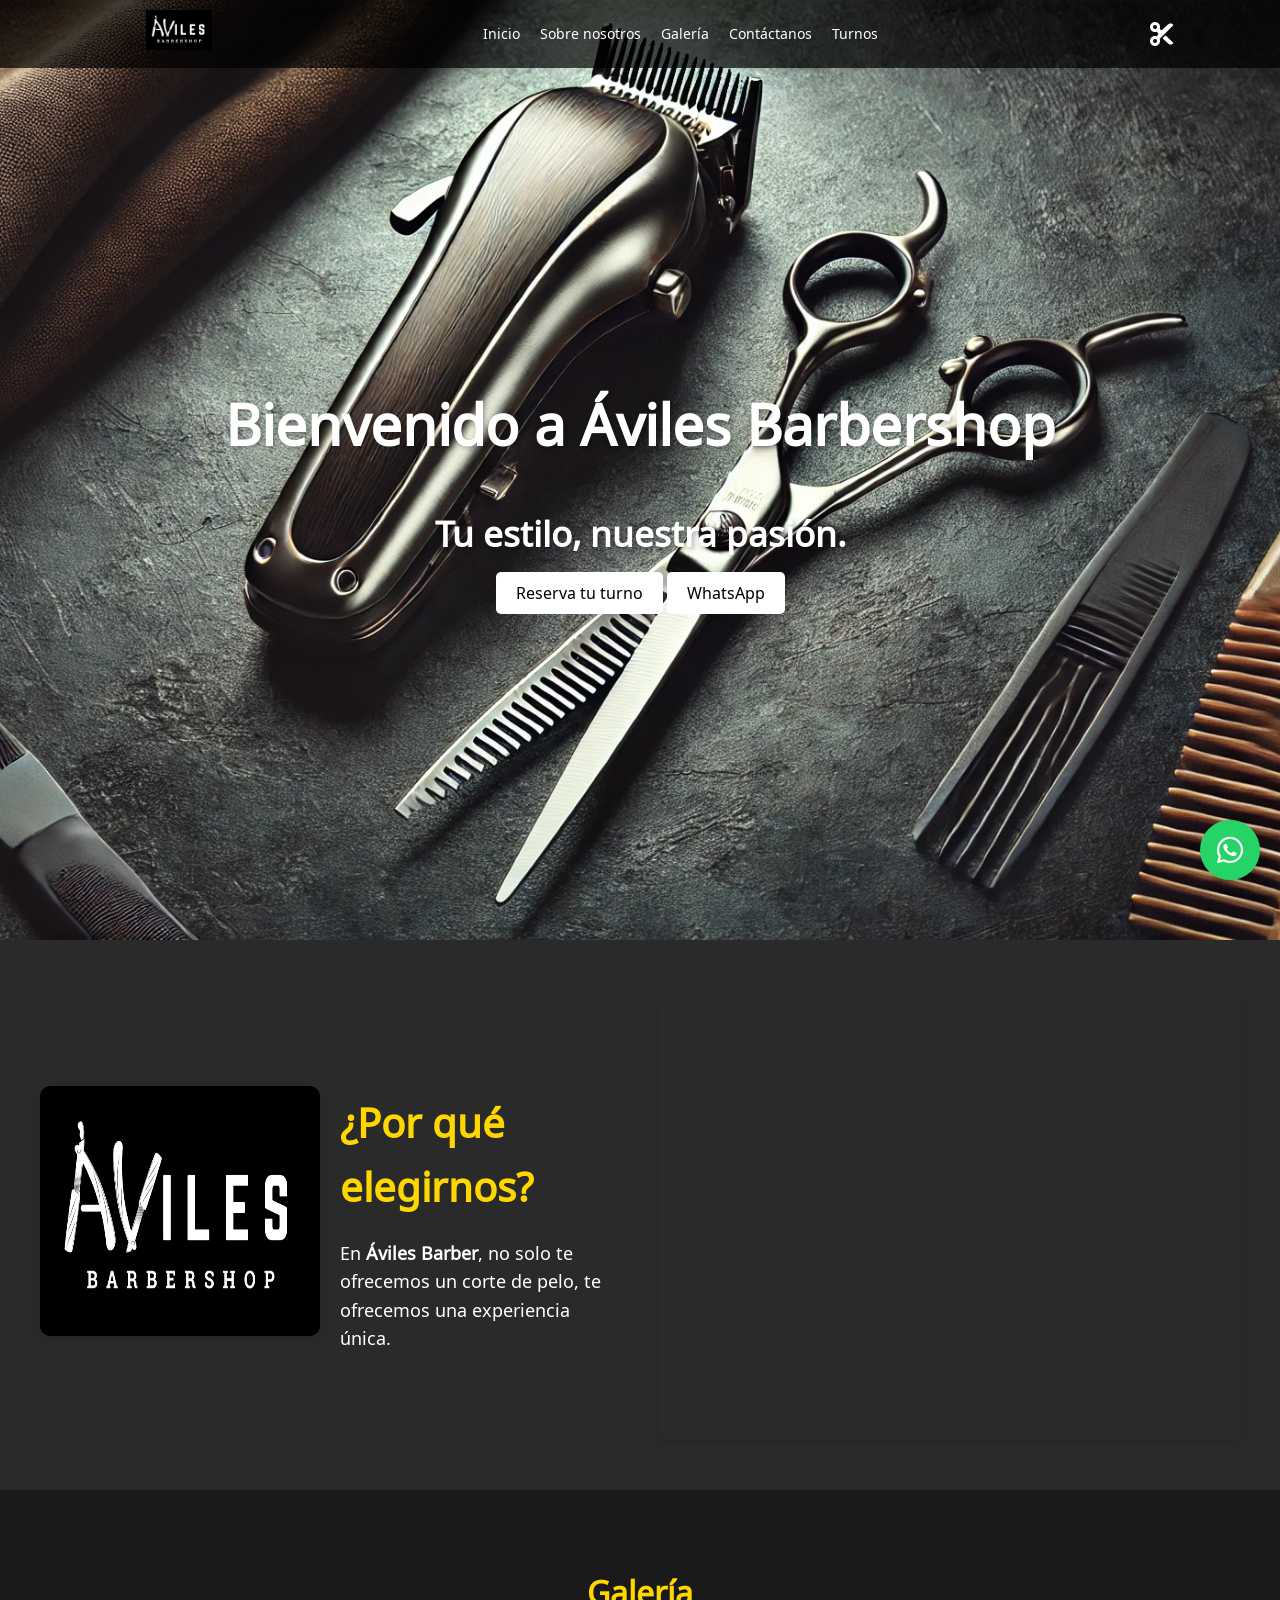
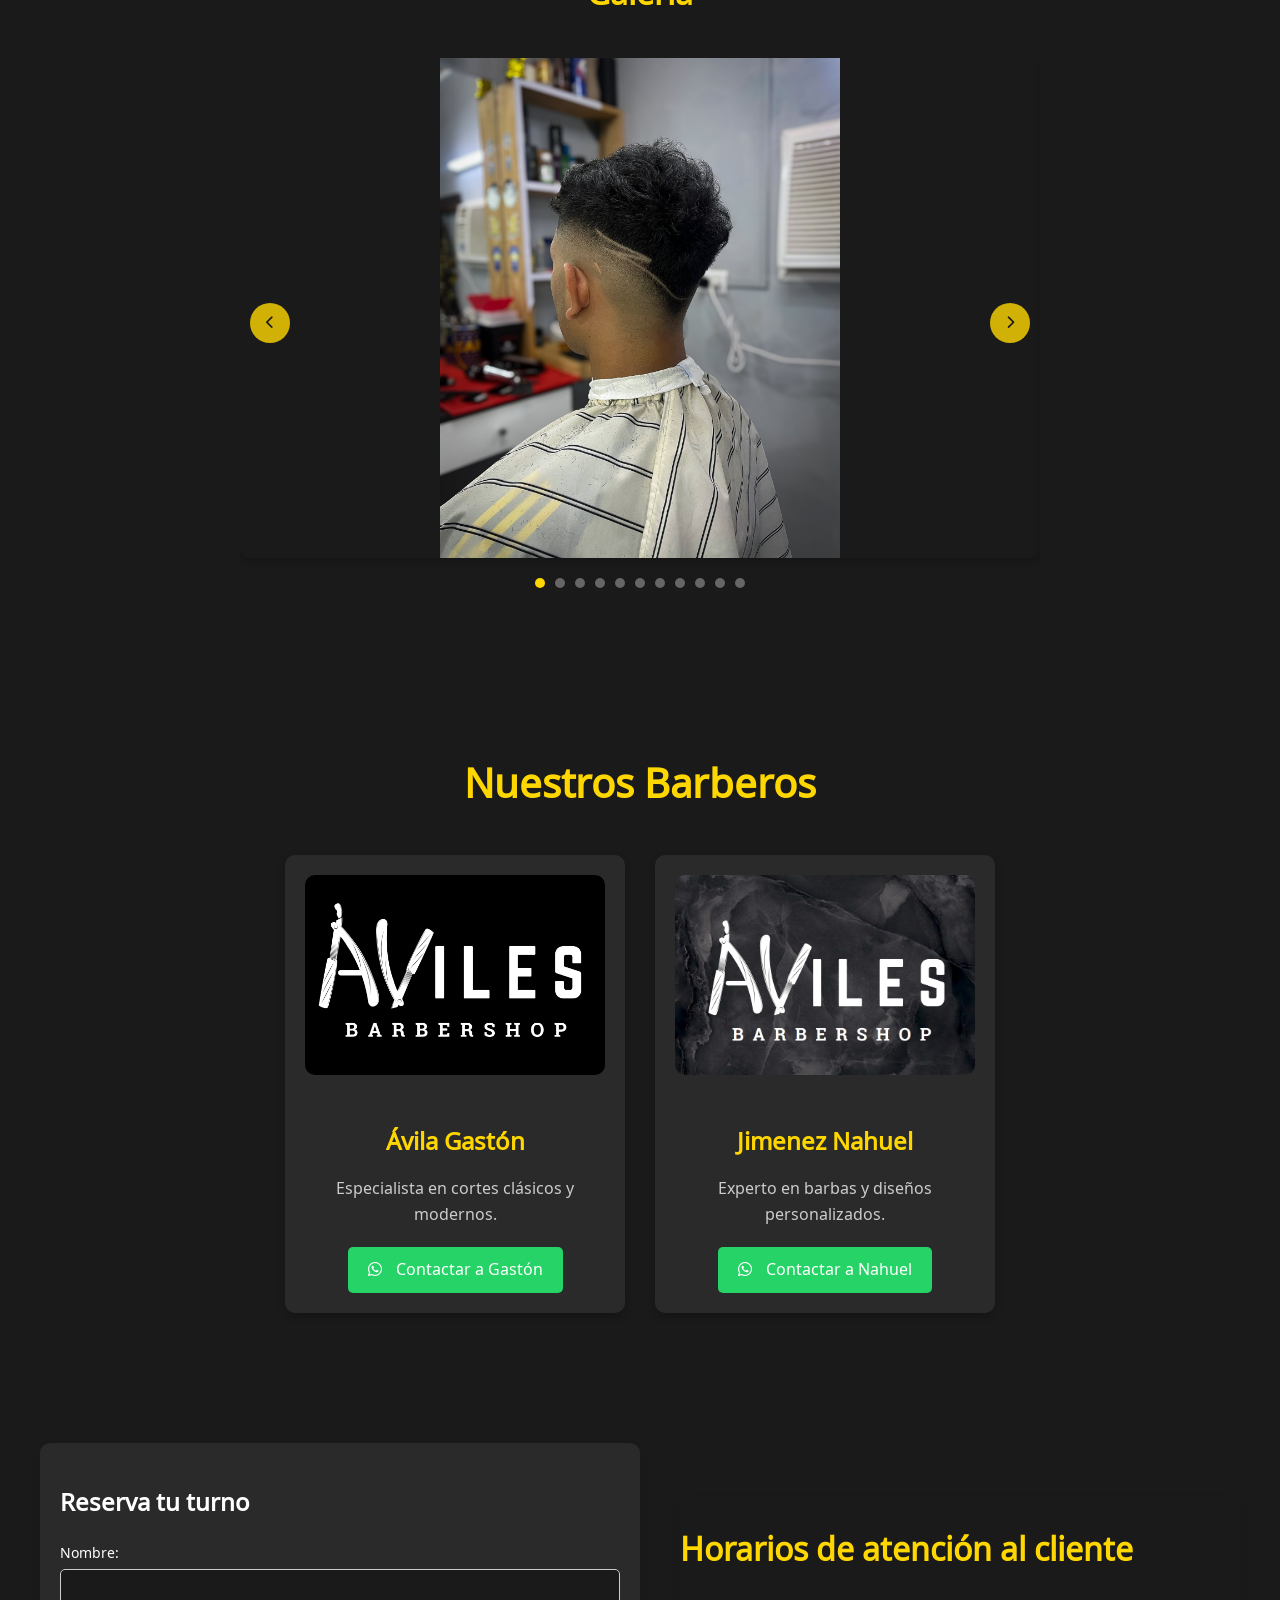
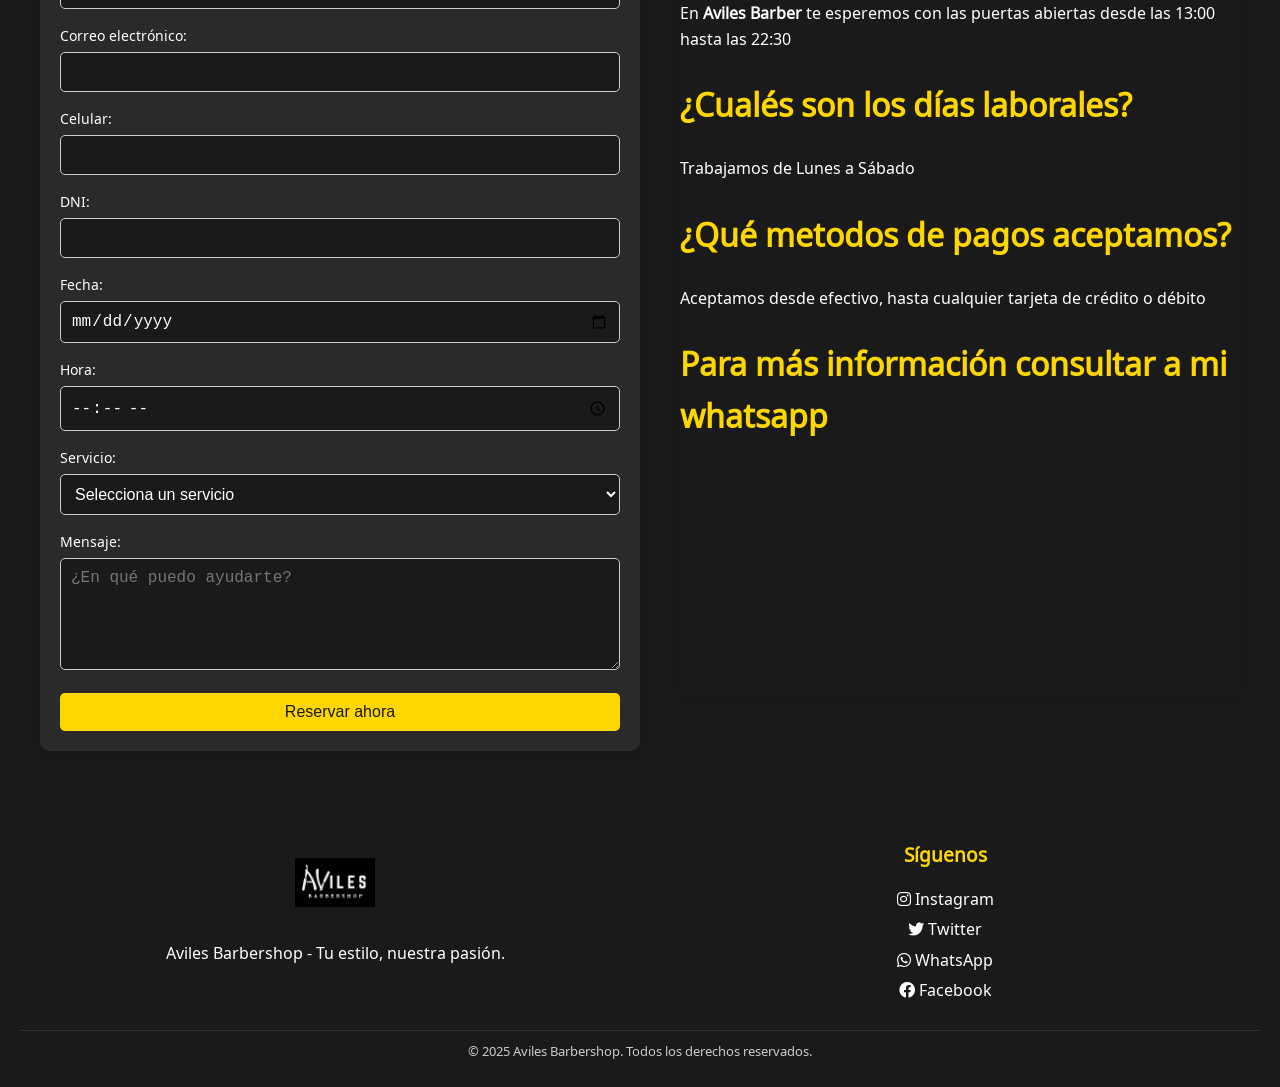
==== index.html @ 9869d9fe "Agregamos una seccion 'Barberos' y más whatsapp" ====
<!DOCTYPE html>
<html lang="es">
<head>
    <meta charset="UTF-8">
    <meta name="viewport" content="width=device-width, initial-scale=1.0">
    <title>Aviles Barbershop</title>
    <link rel="stylesheet" href="./styles.css">
    <link rel="icon" href="./img/logo.png">
    <link href="https://cdn.jsdelivr.net/npm/aos@2.3.4/dist/aos.css" rel="stylesheet">
    <link rel="stylesheet" href="https://cdnjs.cloudflare.com/ajax/libs/font-awesome/6.0.0-beta3/css/all.min.css">
    <script src="https://cdn.jsdelivr.net/npm/aos@2.3.4/dist/aos.js"></script>
    <link rel="preconnect" href="https://fonts.googleapis.com">
    <link rel="preconnect" href="https://fonts.gstatic.com" crossorigin>
    <link href="https://fonts.googleapis.com/css2?family=Noto+Sans+Hanunoo&family=Noto+Sans+KR:wght@100..900&family=Noto+Serif+Hentaigana:wght@200..900&family=Smooch+Sans:wght@100..900&family=Ubuntu:ital,wght@0,300;0,400;0,500;0,700;1,300;1,400;1,500;1,700&display=swap" rel="stylesheet">
</head>
<body>
<!-- Pantalla de carga -->
 
<!-- Navbar -->
<nav class="navbar">
        <div class="navbar-logo">
            <a href="#hero"><img src="./img/logo.png" alt="Logo Barbería"></a>
        </div>
        <div class="navbar-toggle" id="mobile-menu">
            <span class="bar"></span>
            <span class="bar"></span>
            <span class="bar"></span>
        </div>
        <ul class="navbar-links" id="navbar-links">
            <li><a href="#hero">Inicio</a></li>
            <li><a href="#about">Sobre nosotros</a></li>
            <li><a href="#gallery">Galería</a></li>
            <li><a href="#contactos">Contáctanos</a></li>
            <li><a href="#formulario">Turnos</a></li>
        </ul>
        <!-- Botón de cambio de tema -->
        <div class="theme-toggle" id="theme-toggle">
            <i class="fas fa-cut"></i> <!-- Ícono de maquinita de cortar el pelo -->
        </div>
</nav>

<!-- Hero Section -->
    <section id="hero" class="hero" data-aos="fade-in">   
        <div class="hero-content">
            <h1 data-aos="fade-up" data-aos-delay="200">Bienvenido a Áviles Barbershop</h1>
            <p data-aos="fade-up" data-aos-delay="400">Tu estilo, nuestra pasión.</p>
            <a href="#formulario" class="btn" data-aos="fade-up" data-aos-delay="600">Reserva tu turno</a>
            <a href="https://api.whatsapp.com/send/?phone=543731448923&text&type=phone_number&app_absent=0" target="_blank" class="btnwsp" data-aos="fade-up" data-aos-delay="600">WhatsApp</a>
        </div>
    </section>

<!-- About Section -->
    <section id="about" class="about">
        <div class="about-container">
            <div class="about-content" data-aos="fade-right">
                <div class="about-image">
                    <img src="./img/logo.png" alt="Barbero">
                </div>
                <div class="about-text">
                    <h2>¿Por qué elegirnos?</h2>
                    <p>En <strong>Áviles Barber</strong>, no solo te ofrecemos un corte de pelo, te ofrecemos una experiencia única.</p>
                </div>
            </div>
            <div class="about-map" data-aos="fade-left">
                <iframe src="https://www.google.com/maps/embed?pb=!4v1738432982969!6m8!1m7!1sVtknk8w6rDNS0iMobtrG9Q!2m2!1d-27.21915722707343!2d-61.19449072436104!3f75.61349364234732!4f-25.07440084231777!5f0.4000000000000002" width="100%" height="450" style="border:0;" allowfullscreen="" loading="lazy" referrerpolicy="no-referrer-when-downgrade"></iframe>
            </div>
        </div>
    </section>

<!-- Gallery Section -->
<section id="gallery" class="gallery">
    <div class="banner">
        <h2 data-aos="fade-up">Galería</h2>
        <div class="carousel-container" data-aos="zoom-in">
            <div class="carousel-track">
                <div class="carousel-slide">
                    <img src="./img/Tecor1.jpg" alt="Corte 1">
                </div>
                <div class="carousel-slide">
                    <img src="./img/Tecor1N.jpg" alt="Corte 1">
                </div>
                <div class="carousel-slide">
                    <img src="./img/Tecor2.jpg" alt="Corte 2">
                </div>
                <div class="carousel-slide">
                    <img src="./img/Tecor2N.jpg" alt="Corte 1">
                </div>
                <div class="carousel-slide">
                    <img src="./img/Tecor3.jpg" alt="Corte 3">
                </div>
                <div class="carousel-slide">
                    <img src="./img/Tecor3N.jpg" alt="Corte 3">
                </div>
                <div class="carousel-slide">
                    <img src="./img/Tecor4.jpg" alt="Corte 4">
                </div>
                <div class="carousel-slide">
                    <img src="./img/Tecor4N.jpg" alt="Corte 4">
                </div>
                <div class="carousel-slide">
                    <img src="./img/Tecor5.jpg" alt="Corte 5">
                </div>
                <div class="carousel-slide">
                    <img src="./img/Tecor5N.jpg" alt="Corte 5">
                </div>
                <div class="carousel-slide">
                    <img src="./img/Tecor6.jpg" alt="Corte 6">
                </div>
            </div>
            <button class="carousel-button prev">
                <i class="fas fa-chevron-left"></i>
            </button>
            <button class="carousel-button next">
                <i class="fas fa-chevron-right"></i>
            </button>
            <div class="carousel-dots"></div>
        </div>
    </div>
</section>

<!-- Barberos Section -->
<section id="contactos" class="barberos-section">
    <div class="container">
        <h2 data-aos="fade-up">Nuestros Barberos</h2>
        <div class="barberos-grid">
            <!-- Barber 1 -->
            <div class="barbero-card" data-aos="fade-right">
                <div class="barbero-img">
                    <img src="./img/logo.png" alt="Barbero 1">
                </div>
                <h3>Ávila Gastón</h3>
                <p>Especialista en cortes clásicos y modernos.</p>
                <a href="https://api.whatsapp.com/send/?phone=543731448923&text&type=phone_number&app_absent=0" target="_blank" class="whatsapp-link">
                    <i class="fab fa-whatsapp"></i> Contactar a Gastón
                </a>
            </div>

            <!-- Barber 2 -->
            <div class="barbero-card" data-aos="fade-left">
                <div class="barbero-img">
                    <img src="./img/logo 2.png" alt="Barbero 2">
                </div>
                <h3>Jimenez Nahuel</h3>
                <p>Experto en barbas y diseños personalizados.</p>
                <a href="https://api.whatsapp.com/send/?phone=543731448923&text&type=phone_number&app_absent=0" target="_blank" class="whatsapp-link">
                    <i class="fab fa-whatsapp"></i> Contactar a Nahuel
                </a>
            </div>
        </div>
    </div>
</section>


 <!-- Form Section -->
<section id="formulario" class="form">
    <div class="form-container">
        <form id="reservaForm" action="http://localhost:3000/enviar-correo" method="POST">
            <h2>Reserva tu turno</h2>
            <div class="form-group">
                <label for="nombre">Nombre:</label>
                <input type="text" id="nombre" name="nombre" required>
            </div>
            <div class="form-group">
                <label for="email">Correo electrónico:</label>
                <input type="email" id="email" name="email" required>
            </div>
            <div class="form-group">
                <label for="celular">Celular:</label>
                <input type="tel" id="celular" name="celular" required>
            </div>
            <div class="form-group">
                <label for="dni">DNI:</label>
                <input type="text" id="dni" name="dni" required>
            </div>
            <div class="form-group">
                <label for="fecha">Fecha:</label>
                <input type="date" id="fecha" name="fecha" required>
            </div>
            <div class="form-group">
                <label for="hora">Hora:</label>
                <input type="time" id="hora" name="hora" required>
            </div>
            <div class="form-group">
                <label for="servicio">Servicio:</label>
                <select id="servicio" name="servicio" required>
                    <option value="">Selecciona un servicio</option>
                    <option value="corte">Corte de pelo</option>
                    <option value="afeitado">Afeitado clásico</option>
                    <option value="tratamiento">Corte de pelo + afeitado</option>
                </select>
            </div>
            <div class="form-group">
                <label for="mensaje">Mensaje:</label>
                <textarea id="mensaje" name="mensaje" rows="5" placeholder="¿En qué puedo ayudarte?"></textarea>
            </div>
            <button type="submit">Reservar ahora</button>
        </form>
        <div class="form-map" data-aos="fade-left">
            <h2 class="h2form">Horarios de atención al cliente</h2>
            <p>En <strong>Aviles Barber</strong> te esperemos con las puertas abiertas desde las 13:00 hasta las 22:30</p>
            <h2 class="h2form">¿Cualés son los días laborales?</h2>
            <p>Trabajamos de Lunes a Sábado</p>
            <h2 class="h2form">¿Qué metodos de pagos aceptamos?</h2>
            <p>Aceptamos desde efectivo, hasta cualquier tarjeta de crédito o débito</p>
            <h2 class="h2form">Para más información consultar a mi <a class="h2form" href="https://api.whatsapp.com/send/?phone=543731448923&text&type=phone_number&app_absent=0" target="_blank">whatsapp</a></h2>
        </div>
    </div>
</section>

<!-- Overlay para mensajes -->
<div id="overlay" class="overlay">
    <div class="overlay-content">
        <p id="overlay-message"></p>
        <button id="close-overlay">Cerrar</button>
    </div>
</div>

<!-- Footer -->
    <footer class="footer">
        <div class="footer-content">
            <div class="footer-info">
                <a href="#hero"><img src="./img/logo.png" alt="Logo Aviles Barbershop" class="footer-logo"></a>
                <p>Aviles Barbershop - Tu estilo, nuestra pasión.</p>
            </div>
            <div class="footer-social">
                <h3>Síguenos</h3>
                <ul class="social-links">
                    <li><a href="https://www.instagram.com/avilesbarber/" target="_blank" rel="noopener noreferrer"><i class="fab fa-instagram"></i> Instagram</a></li>
                    <li><a href="https://x.com/home" target="_blank" rel="noopener noreferrer"><i class="fab fa-twitter"></i> Twitter</a></li>
                    <li><a href="https://api.whatsapp.com/send/?phone=543731448923&text&type=phone_number&app_absent=0" target="_blank" rel="noopener noreferrer"><i class="fab fa-whatsapp"></i> WhatsApp</a></li>
                    <li><a href="https://www.facebook.com/profile.php?id=100092167096191" target="_blank" rel="noopener noreferrer"><i class="fab fa-facebook"></i> Facebook</a></li>
                </ul>
            </div>
        </div>
        <div class="footer-bottom">
            <p>&copy; 2025 Aviles Barbershop. Todos los derechos reservados.</p>
        </div>
    </footer>

    <!-- Scripts -->
    <script src="./java.js"></script>
    <script>
        AOS.init({
            duration: 1000,
            once: true,
        });
    </script>

    <!-- Botón flotante de WhatsApp -->
<a href="https://api.whatsapp.com/send/?phone=543731448923&text&type=phone_number&app_absent=0" class="whatsapp-button" target="_blank" rel="noopener noreferrer">
    <i class="fab fa-whatsapp"></i>
</a>
</body>
</html>
---- styles.css ----
/* Estilos generales */
body, html {
    margin: 0;
    padding: 0;
    font-family: 'Roboto', sans-serif;
    scroll-behavior: smooth;
    background-color: #1a1a1a; /* Fondo oscuro */
    color: #ffffff; /* Texto blanco */
    line-height: 1.6;
    font-family: "Noto Sans Hanunoo", serif;
}

/* Pantalla de carga */

/* Botón de cambio de tema */
.theme-toggle {
    cursor: pointer;
    font-size: 1.5rem;
    color: #ffffff; /* Color blanco por defecto */
    margin-left: 20px;
    transition: color 0.3s ease, transform 0.3s ease;
}

.theme-toggle:hover {
    color: #ffd700; /* Dorado al hacer hover */
    transform: scale(1.1);
}

/* Estilos para el modo claro (light mode) */
body.light-mode {
    background-color: #ffffff; /* Fondo blanco */
    color: #1a1a1a; /* Texto oscuro */
}

/* Navbar en modo claro */
body.light-mode .navbar {
    background-color: #ffffff; /* Fondo blanco para el navbar */
    box-shadow: 0 2px 10px rgba(0, 0, 0, 0.1);
}

body.light-mode .navbar-links a {
    color: #1a1a1a; /* Texto oscuro para los enlaces */
}

body.light-mode .navbar-links a:hover {
    color: #ffd700; /* Dorado al hacer hover */
}

body.light-mode .navbar.scrolled {
    background-color: #ffffff; /* Fondo blanco para el navbar al hacer scroll */
}

body.light-mode .navbar.scrolled .navbar-links a {
    color: #1a1a1a; /* Texto oscuro en el navbar al hacer scroll */
}

body.light-mode .navbar.scrolled .navbar-links a:hover {
    color: #ffd700; /* Dorado al hacer hover en el navbar al hacer scroll */
}

body.light-mode .navbar-toggle .bar {
    background-color: #1a1a1a; /* Color de las barras en modo claro */
}

body.light-mode .navbar-links {
    background-color: #ffffff; /* Fondo blanco para el menú desplegable */
}

body.light-mode .navbar-links a {
    color: #1a1a1a; /* Texto oscuro para los enlaces en el menú desplegable */
}

body.light-mode .navbar-links a:hover {
    color: #ffd700; /* Dorado al hacer hover en el menú desplegable */
}

/* Hero Section en modo claro */
body.light-mode .hero {
    background: url('img/barberia_image.jpg') no-repeat center center/cover;
    color: #1a1a1a; /* Texto oscuro */
}

body.light-mode .hero-content h1 {
    color: #000000; /* Texto oscuro */
}

body.light-mode .hero-content p {
    color: #000000; /* Texto oscuro */
}

/* About Section en modo claro */
body.light-mode .about {
    background-color: #f9f9f9; /* Fondo claro para la sección "Sobre Nosotros" */
    color: #1a1a1a; /* Texto oscuro */
}

body.light-mode .about-text h2 {
    color: #1a1a1a; /* Texto oscuro */
}

body.light-mode .about-text p {
    color: #1a1a1a; /* Texto oscuro */
}

/* Gallery Section en modo claro */
body.light-mode .gallery {
    background-color: #ffffff; /* Fondo claro para la galería */
    color: #1a1a1a; /* Texto oscuro */
}

body.light-mode .gallery h2 {
    color: #1a1a1a; /* Texto oscuro */
}

body.light-mode .carousel-button {
    background-color: rgba(255, 215, 0, 0.8); /* Color dorado para los botones del carrusel */
    color: #1a1a1a; /* Texto oscuro */
}

body.light-mode .carousel-button:hover {
    background-color: rgba(255, 215, 0, 1); /* Color dorado al hacer hover */
}

/* Form Section en modo claro */
body.light-mode .form {
    background-color: #f9f9f9; /* Fondo claro para el formulario */
    color: #1a1a1a; /* Texto oscuro */
}

body.light-mode form {
    background-color: #ffffff; /* Fondo blanco para el formulario */
}

body.light-mode .form-group label {
    color: #1a1a1a; /* Texto oscuro */
}

body.light-mode .form-group input,
body.light-mode .form-group select,
body.light-mode .form-group textarea {
    background-color: #f9f9f9; /* Fondo claro para los campos del formulario */
    color: #1a1a1a; /* Texto oscuro */
}

body.light-mode .form-group input:focus,
body.light-mode .form-group select:focus,
body.light-mode .form-group textarea:focus {
    border-color: #ffd700; /* Dorado */
    box-shadow: 0 0 5px rgba(255, 215, 0, 0.5);
}

body.light-mode form button {
    background-color: #ffd700; /* Dorado */
    color: #1a1a1a; /* Texto oscuro */
}

body.light-mode form button:hover {
    background-color: #e6b800; /* Dorado más oscuro */
}

/* Footer en modo claro */
body.light-mode .footer {
    background-color: #ffffff; /* Fondo blanco para el footer */
    color: #1a1a1a; /* Texto oscuro */
}

body.light-mode .footer ul li a {
    color: #1a1a1a; /* Texto oscuro para los enlaces del footer */
}

body.light-mode .footer ul li a:hover {
    color: #ffd700; /* Dorado al hacer hover */
}

/* Botón flotante de WhatsApp en modo claro */
body.light-mode .whatsapp-button {
    background-color: #25d366; /* Color de WhatsApp */
    color: #ffffff; /* Color del ícono */
}

body.light-mode .whatsapp-button:hover {
    background-color: #128c7e; /* Color de WhatsApp al hacer hover */
}

/* Botones */
.btn {
    padding: 10px 20px;
    background-color: white;
    color: #000000; /* Texto oscuro */
    text-decoration: none;
    border-radius: 5px;
    transition: background-color 0.3s ease, transform 0.3s ease;
}

.btn:hover {
    background-color: #e6b800; 
    transform: scale(1.05);
}

.btnwsp {
    padding: 10px 20px;
    background-color: rgb(255, 255, 255);
    color: #000000; /* Texto oscuro */
    text-decoration: none;
    border-radius: 5px;
    transition: transform 0.3s ease, background-color 0.3s ease; /* Transición suave */
}

.btnwsp:hover {
    background-color: #00ff1e;
    transform: scale(1.1) rotate(5deg); /* Aumenta el tamaño y rota ligeramente */
    box-shadow: 0 4px 8px rgba(0, 0, 0, 0.2); /* Agrega una sombra */
}

/* Navbar */
.navbar {
    display: flex;
    justify-content: space-around;
    align-items: center;
    background-color: rgba(0, 0, 0, 0.7); /* Color negro con 70% de opacidad */
    padding: 10px 20px;
    position: fixed;
    top: 0;
    width: 100%;
    z-index: 1000;
    transition: background-color 0.3s ease;
}

.navbar.scrolled {
    background-color: #1a1a1a; /* Fondo oscuro al hacer scroll */
    box-shadow: 0 2px 10px rgba(0, 0, 0, 0.1);
}

.navbar-logo img {
    height: 40px;
    transition: transform 0.3s ease;
}

.navbar-logo img:hover {
    transform: scale(1.1);
}

.navbar-links {
    list-style: none;
    display: flex;
    margin: 0;
    padding: 0;
}

.navbar-links li {
    margin-left: 20px;
}

.navbar-links a {
    color: #ffffff; /* Texto blanco */
    text-decoration: none;
    font-size: 0.9rem;
    font-weight: 500;
    transition: color 0.3s ease;
}

.navbar-links a:hover {
    color: rgb(225, 191, 0); /* Dorado al hacer hover */
}

.navbar.scrolled .navbar-links a {
    color: #ffffff; /* Texto blanco */
}

.navbar.scrolled .navbar-links a:hover {
    color: #ffd700; /* Dorado al hacer hover */
}

/* Menú Hamburguesa */
.navbar-toggle {
    display: none; /* Oculto por defecto */
    flex-direction: column;
    cursor: pointer;
    z-index: 1001; /* Asegura que esté por encima del menú */
}

.navbar-toggle .bar {
    height: 3px;
    width: 25px;
    background-color: #ffffff; /* Color de las barras */
    margin: 4px 0;
    transition: 0.4s;
}

.navbar.scrolled .navbar-toggle .bar {
    background-color: #333333; /* Color de las barras al hacer scroll */
}

/* Hero Section */
.hero {
    background: url('img/barberia_image.jpg') no-repeat center center/cover;
    height: 100vh;
    display: flex;
    justify-content: center;
    align-items: center;
    text-align: center;
    color: #ffffff; /* Texto blanco */
    padding: 20px;
    margin: 0;
    border-radius: 0;
}

.hero-content h1 {
    font-size: 3.5rem;
    margin-bottom: 10px;
    color: white; /* Color del texto */
    text-shadow: 
            -1px -1px 0 #000,  
            1px -1px 0 #000,
            -1px 1px 0 #000,
            1px 1px 0 #000; /* Borde negro alrededor del texto */
    font-weight: bold;
    text-shadow: 2px 2px 5px rgba(0, 0, 0, 0.3);
}

.hero-content p {
    font-size: 2.2rem;
    margin-bottom: 20px;
    color: white; /* Color del texto */
            text-shadow: 
                -1px -1px 0 #000,  
                1px -1px 0 #000,
                -1px 1px 0 #000,
                1px 1px 0 #000; /* Borde negro alrededor del texto */
    font-weight: bold;
    text-shadow: 2px 2px 5px rgba(0, 0, 0, 0.3);
}

/* About Section */
.about {
    padding: 50px 20px;
    background-color: #2a2a2a; /* Fondo gris más claro */
    display: flex;
    align-items: center;
    justify-content: center;
}

.about-container {
    display: flex;
    align-items: center;
    justify-content: space-between;
    max-width: 1200px;
    margin: 0 auto;
    gap: 40px;
}

.about-content {
    flex: 1;
    display: flex;
    align-items: center;
    gap: 20px;
}

.about-image {
    flex: 1;
    max-width: 400px;
}

.about-image img {
    width: 100%;
    height: 250px;
    border-radius: 10px;
    box-shadow: 0 4px 8px rgba(0, 0, 0, 0.1);
}

.about-text {
    flex: 1;
    max-width: 600px;
}

.about-text h2 {
    font-size: 2.5rem;
    color: #ffd700; /* Dorado */
    margin-bottom: 20px;
}

.about-text p {
    font-size: 1.1rem;
    line-height: 1.6;
    color: #ffffff; /* Texto blanco */
    margin-bottom: 20px;
}

.about-map {
    flex: 1;
    max-width: 600px;
    height: 450px;
    border-radius: 10px;
    overflow: hidden;
    box-shadow: 0 4px 8px rgba(0, 0, 0, 0.1);
}

.about-map iframe {
    width: 100%;
    height: 100%;
    border: 0;
}

/* Gallery Section */
.gallery {
    padding: 50px 20px;
    background-color: #1a1a1a;
    text-align: center;
}

.gallery h2 {
    font-size: 2rem;
    color: #ffd700;
    margin-bottom: 40px;
}

.carousel-container {
    position: relative;
    max-width: 800px;
    width: 100%;
    margin: 0 auto;
    overflow: hidden;
}

.carousel-track {
    display: flex;
    transition: transform 0.5s ease;
}

.carousel-slide {
    flex: 0 0 100%;
    box-sizing: border-box;
    display: flex;
    align-items: center;
    justify-content: center;
}

.carousel-slide img {
    width: 100%;
    max-width: 100%;
    height: auto;
    max-height: 500px;
    object-fit: contain;
    border-radius: 10px;
    box-shadow: 0 4px 8px rgba(0, 0, 0, 0.2);
}

.carousel-button {
    position: absolute;
    top: 50%;
    transform: translateY(-50%);
    background-color: rgba(255, 215, 0, 0.8);
    border: none;
    width: 40px;
    height: 40px;
    border-radius: 50%;
    cursor: pointer;
    display: flex;
    align-items: center;
    justify-content: center;
    color: #1a1a1a;
    transition: background-color 0.3s ease;
    z-index: 2;
}

.carousel-button:hover {
    background-color: rgba(255, 215, 0, 1);
}

.carousel-button.prev {
    left: 10px;
}

.carousel-button.next {
    right: 10px;
}

.carousel-dots {
    display: flex;
    justify-content: center;
    margin-top: 20px;
    gap: 10px;
}

.dot {
    width: 10px;
    height: 10px;
    border-radius: 50%;
    background-color: #666;
    cursor: pointer;
    transition: background-color 0.3s ease;
}

.dot.active {
    background-color: #ffd700;
}

/* Form Section */
.form {
    padding: 50px 20px;
    background-color: #1a1a1a; /* Fondo oscuro */
    color: #ffffff; /* Texto blanco */
}

.form-container {
    display: flex;
    align-items: center;
    justify-content: space-between;
    max-width: 1200px;
    margin: 0 auto;
    gap: 40px;
}

form {
    flex: 1;
    min-width: 300px;
    background-color: #2a2a2a; /* Fondo gris más claro */
    padding: 20px;
    border-radius: 10px;
    box-shadow: 0 4px 8px rgba(0, 0, 0, 0.1);
    box-sizing: border-box; /* Asegura que el padding no afecte el ancho total */
}

.form-group {
    margin-bottom: 15px;
}

.form-group label {
    display: block;
    margin-bottom: 5px;
    font-size: 0.9rem;
    color: #ffffff; /* Texto blanco */
}

.form-group input,
.form-group select,
.form-group textarea {
    width: 100%;
    padding: 10px;
    font-size: 1rem;
    border-radius: 5px;
    border: 1px solid #cccccc;
    background-color: #1a1a1a; /* Fondo oscuro */
    color: #ffffff; /* Texto blanco */
    box-sizing: border-box; /* Asegura que el padding no afecte el ancho total */
    transition: border-color 0.3s ease, box-shadow 0.3s ease;
}

.form-group input:focus,
.form-group select:focus,
.form-group textarea:focus {
    border-color: #ffd700; /* Dorado */
    box-shadow: 0 0 5px rgba(255, 215, 0, 0.5);
}

form button {
    width: 100%;
    padding: 10px;
    background-color: #ffd700; /* Dorado */
    color: #1a1a1a; /* Texto oscuro */
    border: none;
    cursor: pointer;
    border-radius: 5px;
    font-size: 1rem;
    transition: background-color 0.3s ease, transform 0.3s ease;
    box-sizing: border-box; /* Asegura que el padding no afecte el ancho total */
}

form button:hover {
    background-color: #e6b800; /* Dorado más oscuro */
    transform: scale(1.05);
}

.form-map {
    flex: 1;
    max-width: 600px;
    height: 800px;
    border-radius: 10px;
    overflow: hidden;
    box-shadow: 0 4px 8px rgba(0, 0, 0, 0.1);
}

.h2form {
    font-size: 2rem;
    color: #ffd700; /* Dorado */
    text-decoration: none;
}

/* Estilos para el overlay */
.overlay {
            display: none; /* Oculto por defecto */
            position: fixed;
            top: 0;
            left: 0;
            width: 100%;
            height: 100%;
            background-color: rgba(0, 0, 0, 0.8); /* Fondo semitransparente */
            z-index: 1000; /* Asegura que esté por encima de otros elementos */
            justify-content: center;
            align-items: center;
        }

.overlay-content {
            background-color: #ffffff; /* Fondo blanco */
            padding: 20px;
            border-radius: 10px;
            text-align: center;
            box-shadow: 0 4px 8px rgba(0, 0, 0, 0.2);
        }

.overlay-content p {
            font-size: 1.2rem;
            color: #1a1a1a; /* Texto oscuro */
            margin-bottom: 20px;
        }

.overlay-content button {
            padding: 10px 20px;
            background-color: #ffd700; /* Dorado */
            color: #1a1a1a; /* Texto oscuro */
            border: none;
            border-radius: 5px;
            cursor: pointer;
            font-size: 1rem;
            transition: background-color 0.3s ease;
        }

.overlay-content button:hover {
            background-color: #e6b800; /* Dorado más oscuro */
        }

/* Barberos Section */
.barberos-section {
    padding: 80px 20px;
    background-color: #1a1a1a;
    text-align: center;
}

.barberos-section h2 {
    font-size: 2.5rem;
    color: #ffd700;
    margin-bottom: 40px;
}

.barberos-grid {
    display: flex;
    justify-content: center;
    gap: 30px;
    flex-wrap: wrap;
}

.barbero-card {
    background-color: #2a2a2a;
    border-radius: 10px;
    padding: 20px;
    width: 300px;
    box-shadow: 0 4px 8px rgba(0, 0, 0, 0.2);
    transition: transform 0.3s ease, box-shadow 0.3s ease;
}

.barbero-card:hover {
    transform: translateY(-10px);
    box-shadow: 0 8px 16px rgba(0, 0, 0, 0.3);
}

.barbero-img img {
    width: 100%;
    height: 200px;
    object-fit: cover;
    border-radius: 10px;
    margin-bottom: 15px;
}

.barbero-card h3 {
    font-size: 1.5rem;
    color: #ffd700;
    margin-bottom: 10px;
}

.barbero-card p {
    font-size: 1rem;
    color: #ccc;
    margin-bottom: 20px;
}

.whatsapp-link {
    display: inline-block;
    background-color: #25d366;
    color: white;
    padding: 10px 20px;
    border-radius: 5px;
    text-decoration: none;
    transition: background-color 0.3s ease;
}

.whatsapp-link:hover {
    background-color: #128c7e;
}

.whatsapp-link i {
    margin-right: 10px;
}

/* Footer */
.footer {
    background-color: #1a1a1a; /* Fondo oscuro */
    color: #ffffff; /* Texto blanco */
    padding: 20px;
    text-align: center;
}

.footer-content {
    display: flex;
    justify-content: space-around;
    align-items: center;
    max-width: 1200px;
    margin: 0 auto;
    gap: 20px;
}

.footer-info, .footer-social {
    flex: 1;
    min-width: 200px;
}

.footer-logo {
    width: 80px;
    margin-bottom: 10px;
}

.footer-social h3 {
    font-size: 1.2rem;
    margin-bottom: 10px;
    color: #ffd700; /* Dorado */
}

.footer ul {
    list-style: none;
    padding: 0;
}

.footer ul li {
    margin-bottom: 5px;
}

.footer ul li a {
    color: #ffffff; /* Texto blanco */
    text-decoration: none;
    transition: color 0.3s ease;
}

.footer ul li a:hover {
    color: #ffd700; /* Dorado al hacer hover */
}

.footer-bottom {
    margin-top: 10px;
    border-top: 1px solid #333333;
    padding-top: 10px;
}

.footer-bottom p {
    margin: 0;
    font-size: 0.8rem;
    color: #cccccc; /* Texto gris claro */
}

/* Botón flotante de WhatsApp */
.whatsapp-button {
    position: fixed;
    bottom: 20px; /* Distancia desde la parte inferior */
    right: 20px; /* Distancia desde la izquierda */
    background-color: #25d366; /* Color de WhatsApp */
    color: #ffffff; /* Color del ícono */
    width: 60px;
    height: 60px;
    border-radius: 50%;
    display: flex;
    align-items: center;
    justify-content: center;
    font-size: 30px;
    text-decoration: none;
    box-shadow: 0 4px 8px rgba(0, 0, 0, 0.2);
    transition: background-color 0.3s ease, transform 0.3s ease;
    z-index: 1000; /* Asegura que esté por encima de otros elementos */
}

.whatsapp-button:hover {
    background-color: #128c7e; /* Color de WhatsApp al hacer hover */
    transform: scale(1.1); /* Efecto de escala al hacer hover */
}

/* Pantalla de carga */

/* Responsive Design */
@media (max-width: 768px) {

/* WHITE MODE */
body.light-mode .navbar-links {
    background-color: #ffffff; /* Fondo blanco para el menú desplegable en móviles */
}

body.light-mode .navbar-links a {
    color: #1a1a1a; /* Texto oscuro para los enlaces en el menú desplegable en móviles */
}

body.light-mode .navbar-links a:hover {
    color: #ffd700; /* Dorado al hacer hover en el menú desplegable en móviles */
}

/* NAV BAR NORMAL */
    .navbar {
        background-color: #1a1a1a; /* Fondo oscuro al hacer scroll */
    }

    .navbar-toggle {
        display: flex; /* Mostrar el menú hamburguesa en móviles */
    }

    .navbar-links {
        display: none; /* Ocultar el menú por defecto en móviles */
        flex-direction: column;
        width: 100%;
        background-color: #1a1a1a; /* Fondo oscuro */
        position: absolute;
        top: 60px; /* Distancia desde la parte superior */
        left: 0;
        padding: 10px 0;
        box-shadow: 0 4px 8px rgba(0, 0, 0, 0.1);
    }

    .navbar-links.active {
        display: flex; /* Mostrar el menú cuando está activo */
    }

    .navbar-links li {
        margin: 10px 0;
        text-align: center;
    }

    .navbar-links a {
        color: #ffffff; /* Texto blanco */
    }

    .navbar-links a:hover {
        color: #ffd700; /* Dorado al hacer hover */
    }

    /* HERO */

    .hero-content h1 {
        font-size: 2rem;
    }

    .hero-content p {
        font-size: 1rem;
    }

    /* SOBRE NOSOTROS */

    .about-container {
        flex-direction: column;
    }

    .about-image img {
        height: 200px;
    }

    /* GALERIA */

    .gallery-grid {
        grid-template-columns: repeat(auto-fit, minmax(150px, 1fr));
    }
    
    .carousel-button {
        width: 30px;
        height: 30px;
        font-size: 0.8rem;
    }

    /* TURNOS */

    .form-container {
        flex-direction: column;
    }

    .form-intro, form {
        min-width: 100%;
    }
}
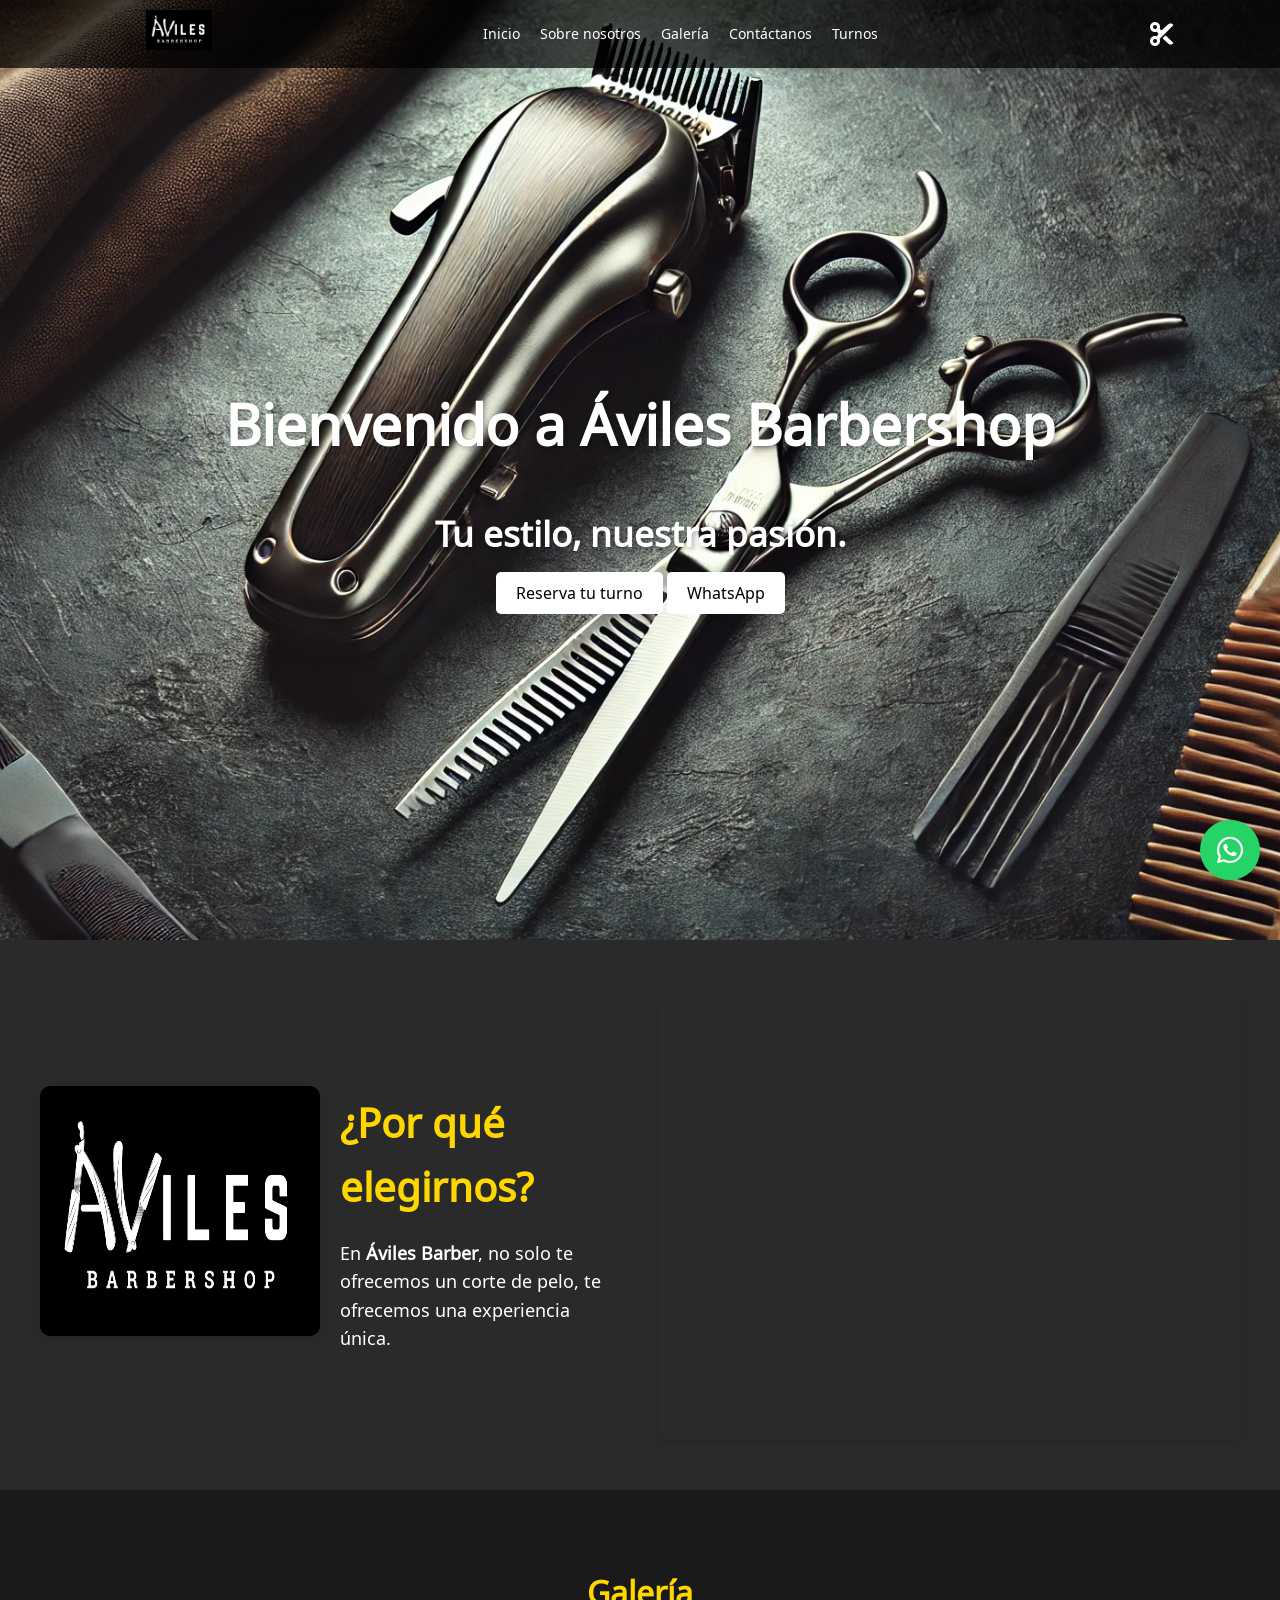
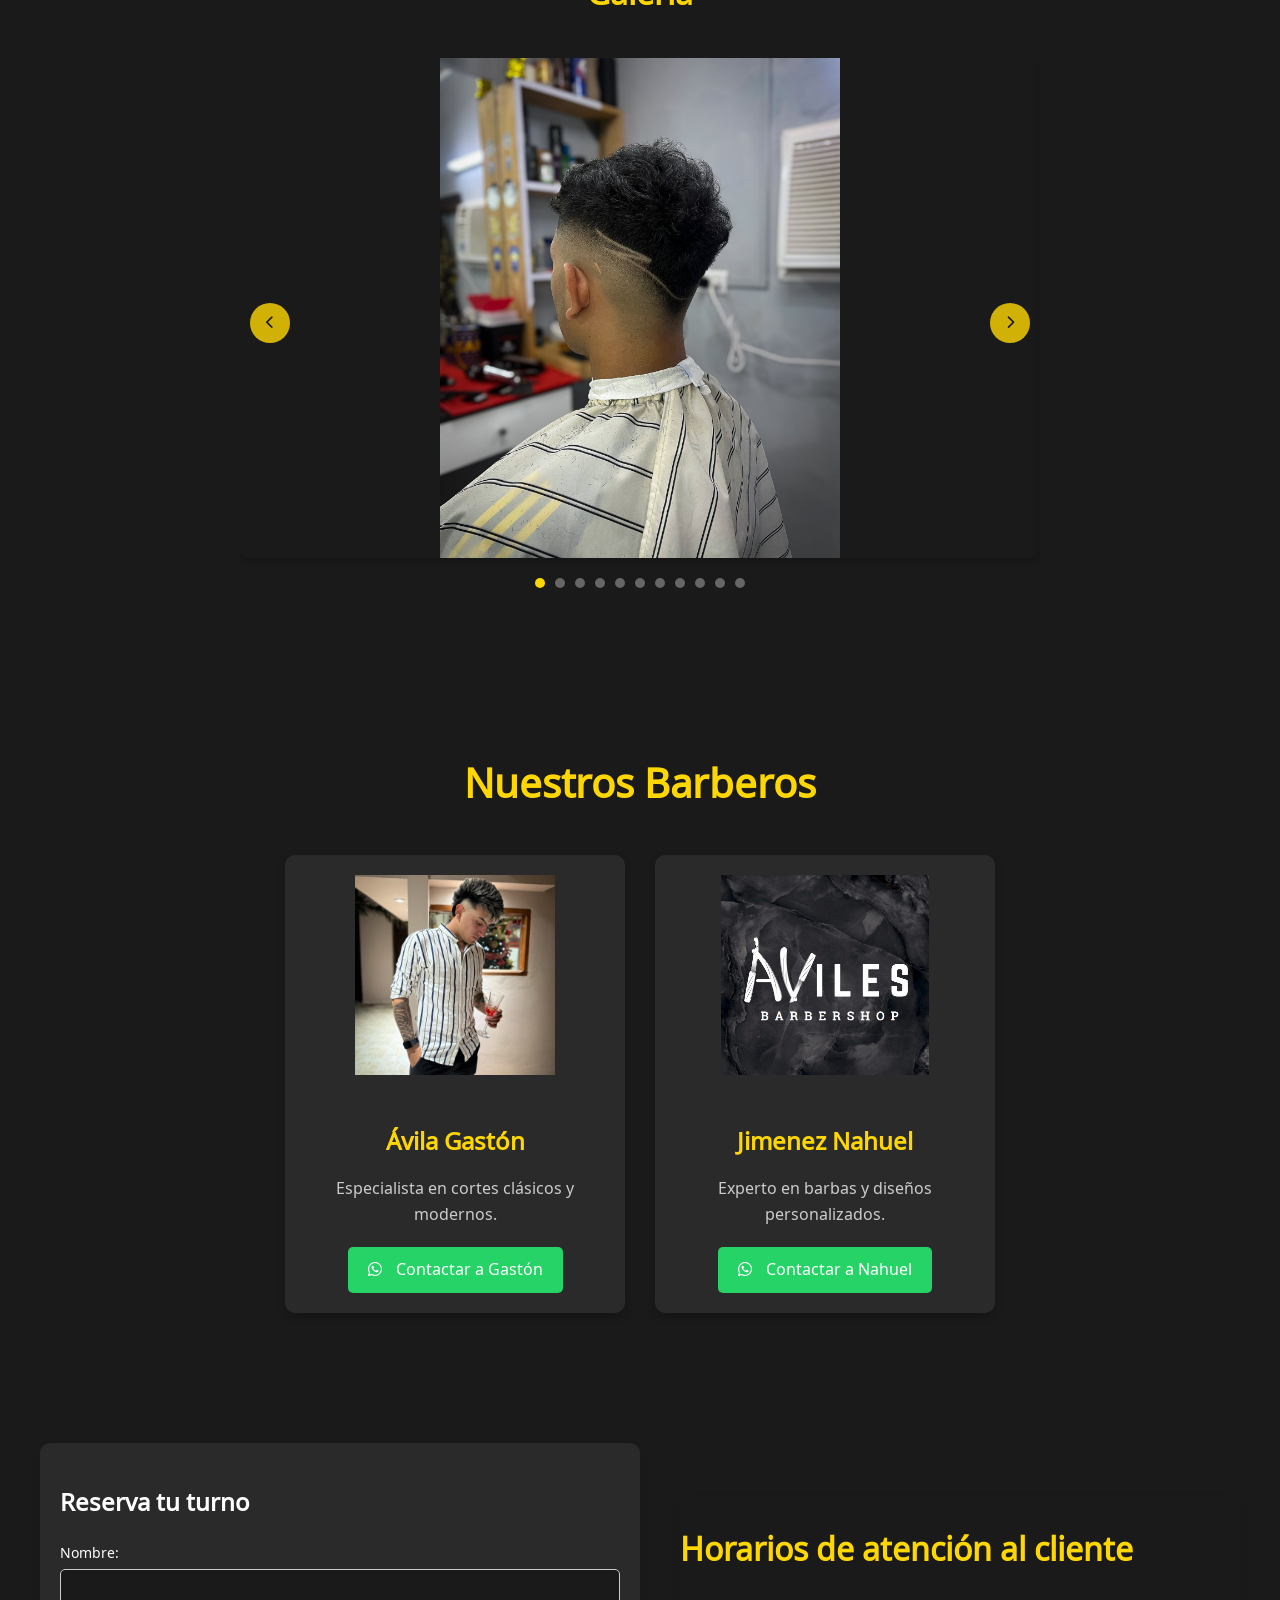
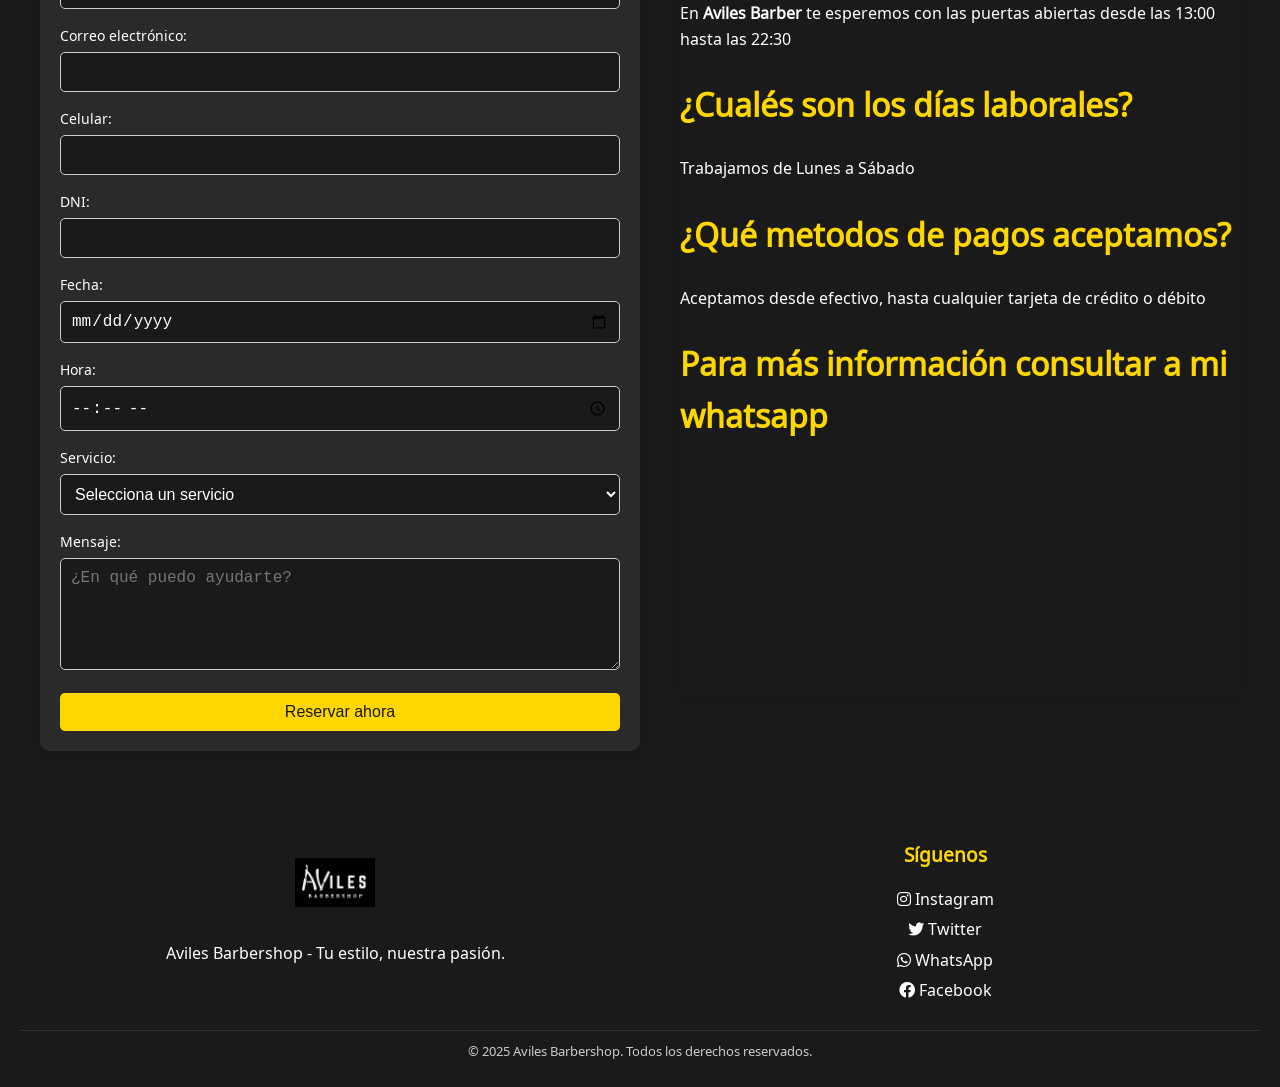
==== commit 134f95ed: "Act imagen de gaston" ====
--- a/index.html
+++ b/index.html
@@ -126,7 +126,7 @@
             <!-- Barber 1 -->
             <div class="barbero-card" data-aos="fade-right">
                 <div class="barbero-img">
-                    <img src="./img/logo.png" alt="Barbero 1">
+                    <img src="./img/gaston.jpg" alt="Barbero 1">
                 </div>
                 <h3>Ávila Gastón</h3>
                 <p>Especialista en cortes clásicos y modernos.</p>
@@ -138,7 +138,7 @@
             <!-- Barber 2 -->
             <div class="barbero-card" data-aos="fade-left">
                 <div class="barbero-img">
-                    <img src="./img/logo 2.png" alt="Barbero 2">
+                    <img src="./img/logo2.png" alt="Barbero 2">
                 </div>
                 <h3>Jimenez Nahuel</h3>
                 <p>Experto en barbas y diseños personalizados.</p>
--- a/styles.css
+++ b/styles.css
@@ -666,7 +666,7 @@
 .barbero-img img {
     width: 100%;
     height: 200px;
-    object-fit: cover;
+    object-fit: contain;
     border-radius: 10px;
     margin-bottom: 15px;
 }
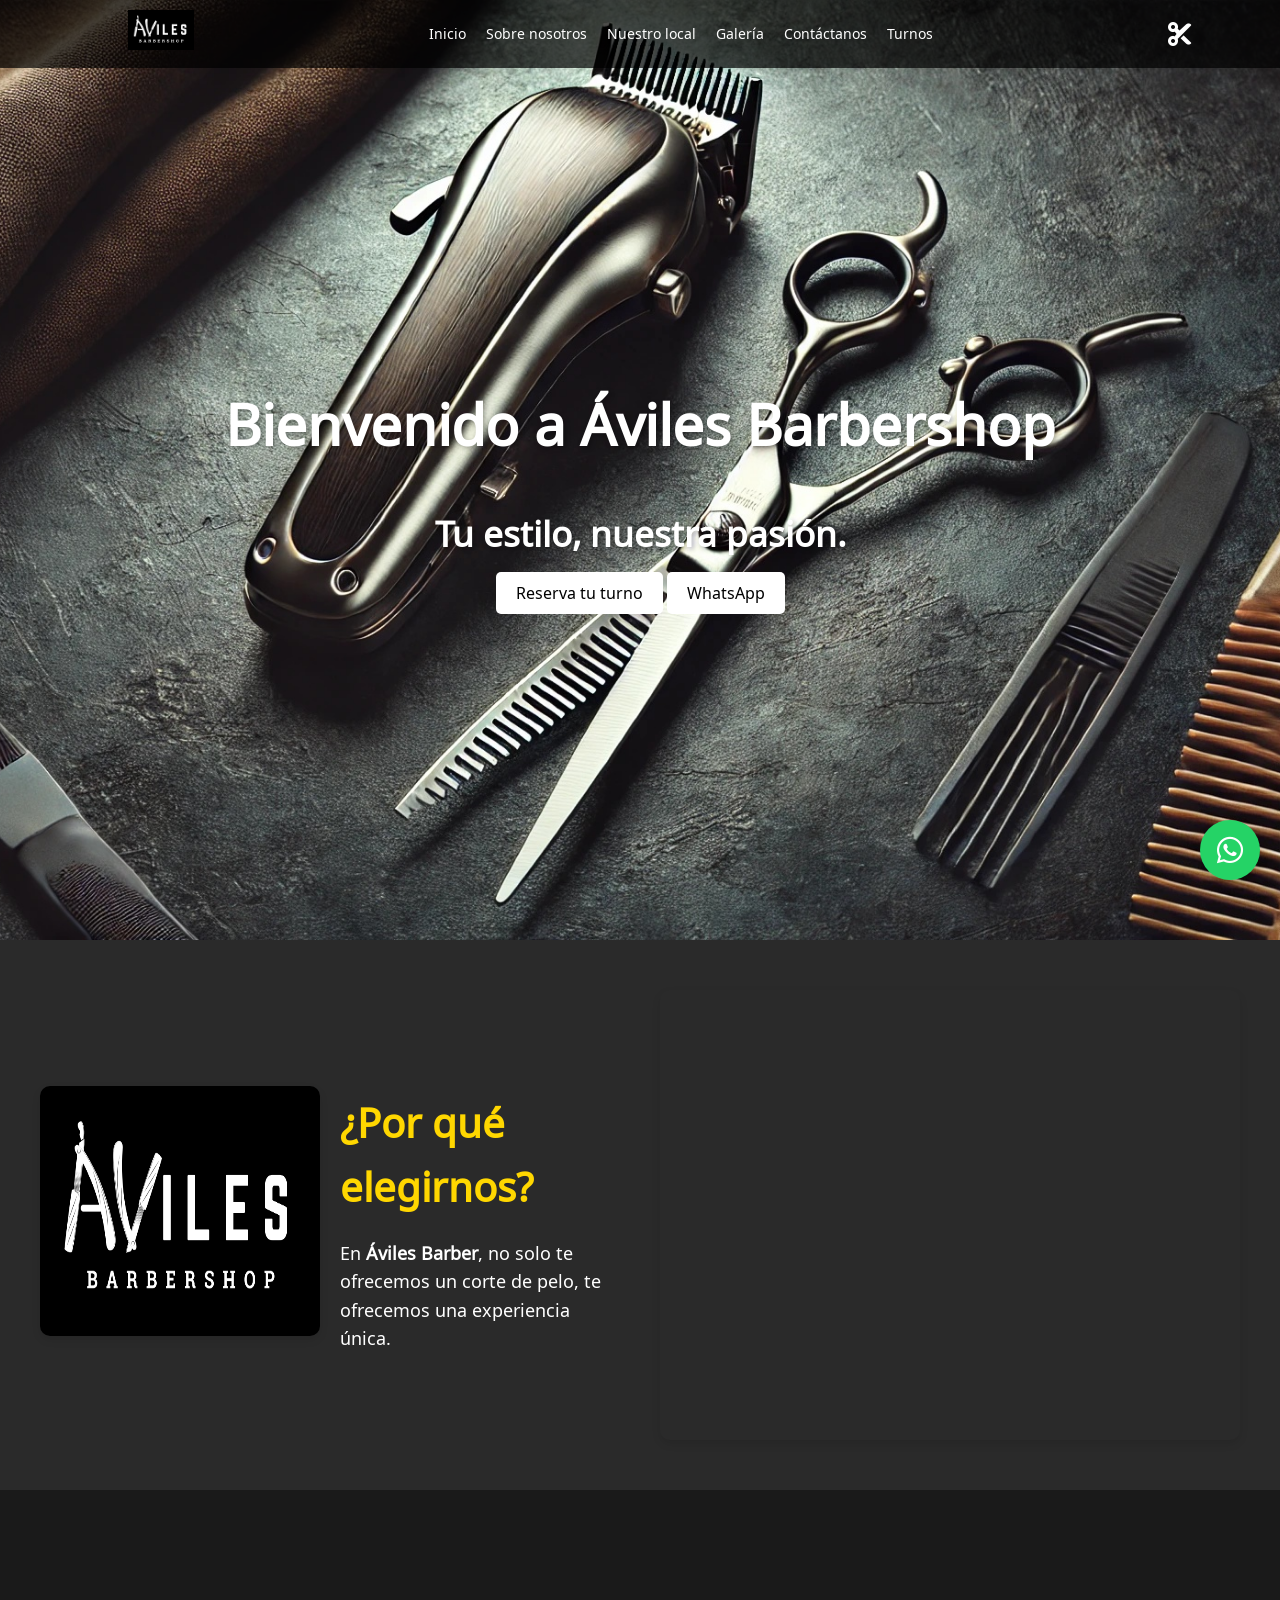
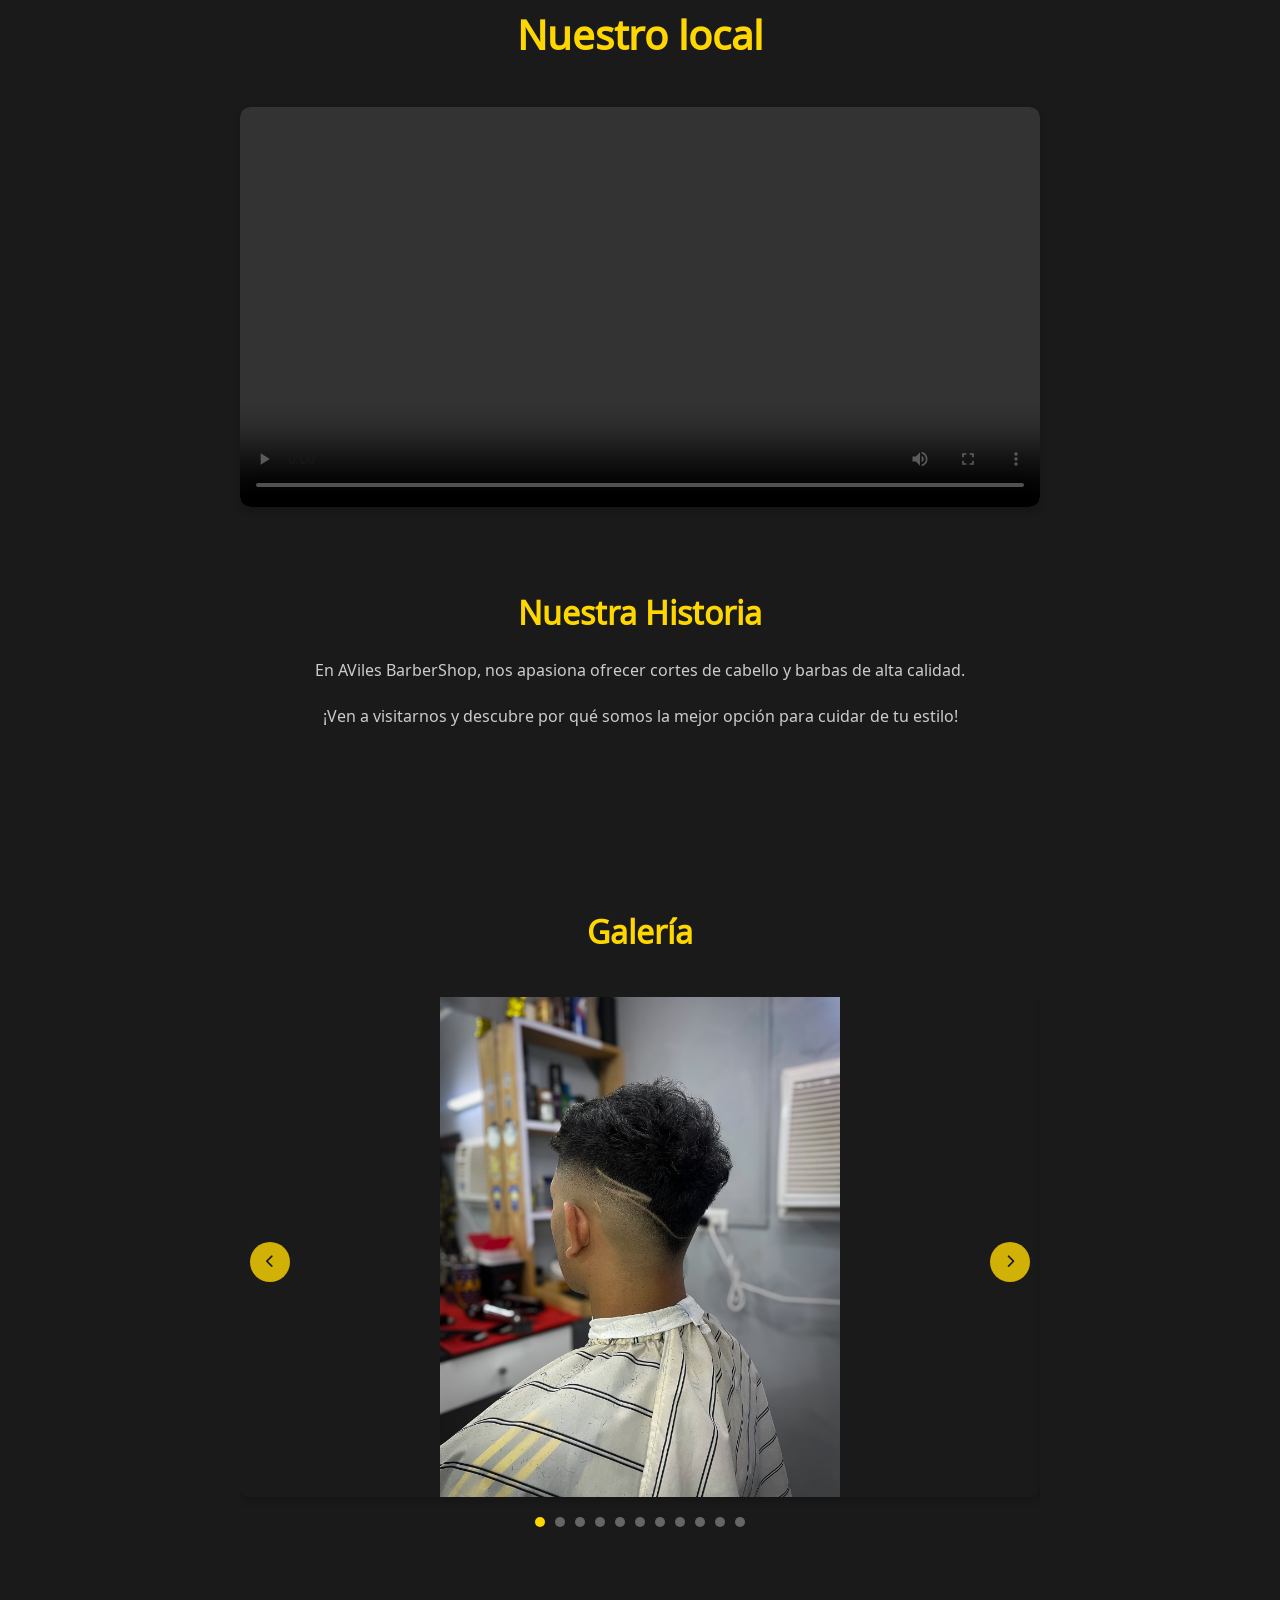
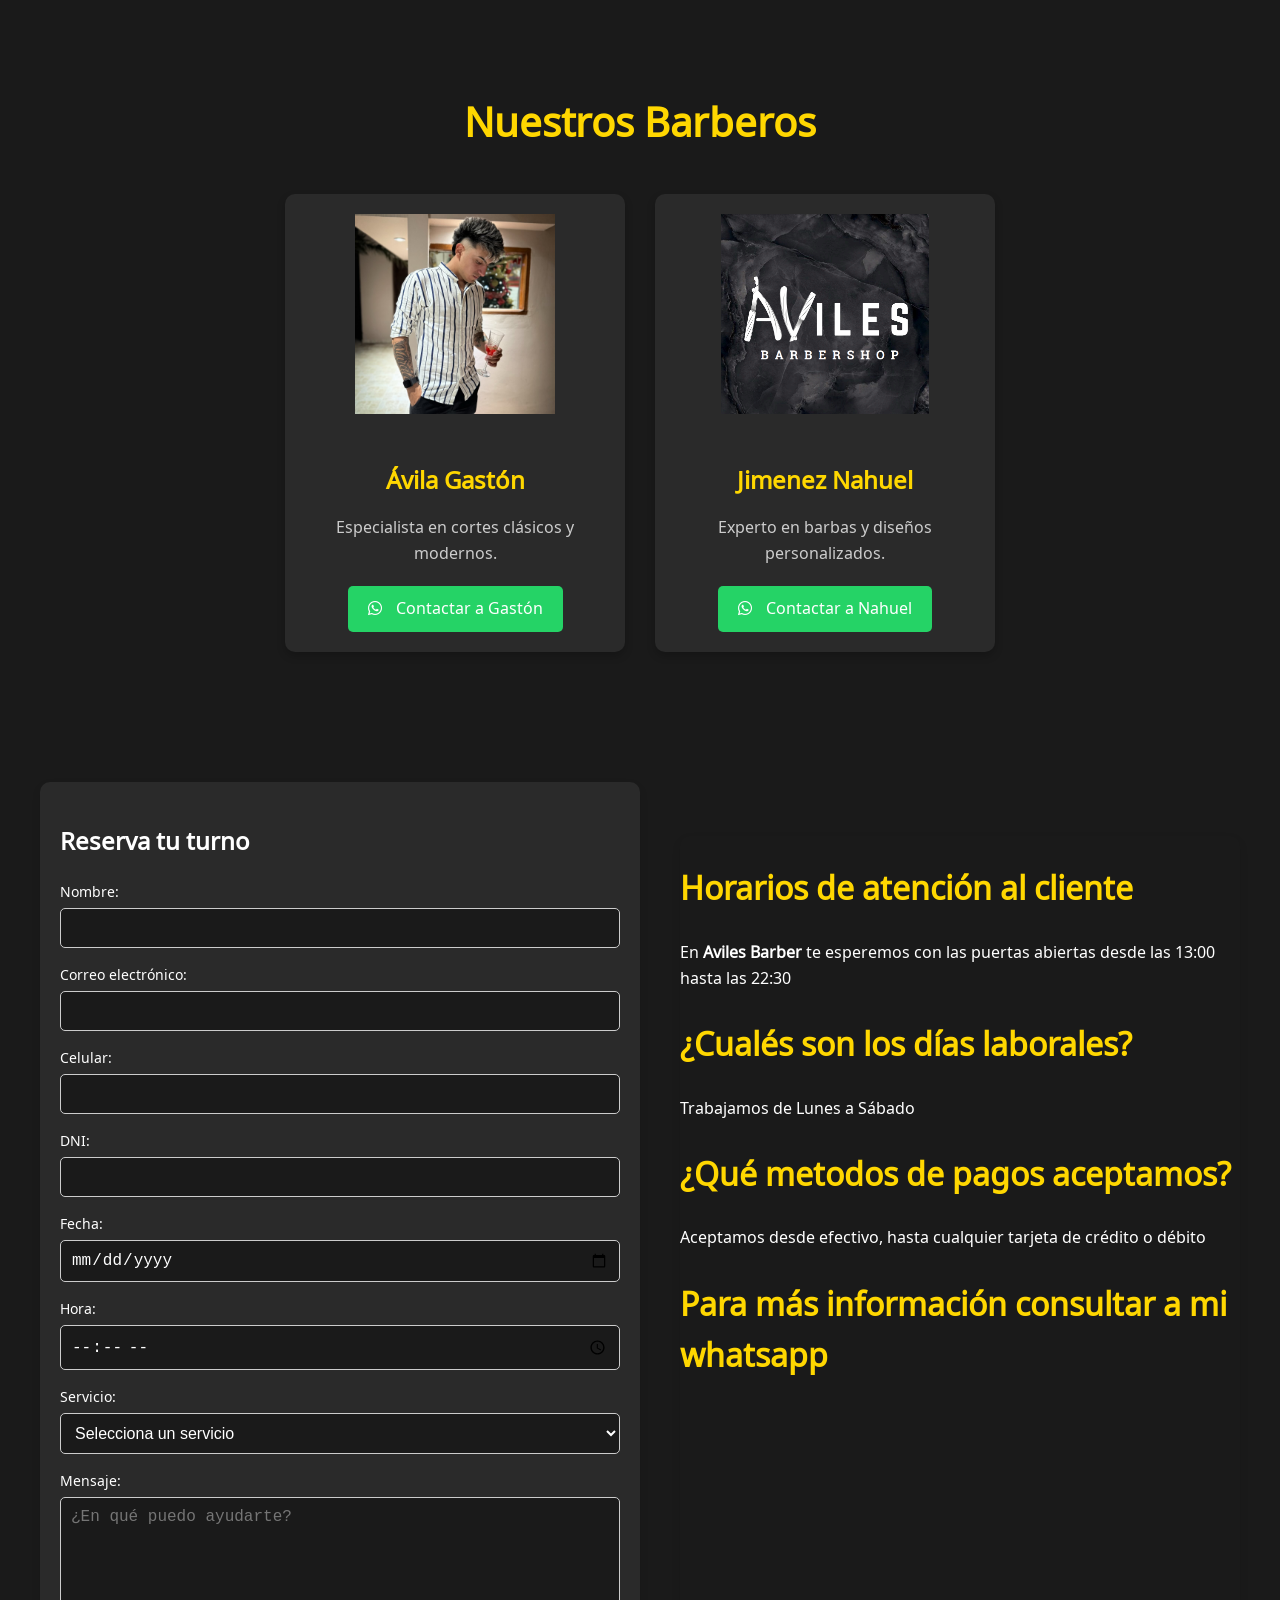
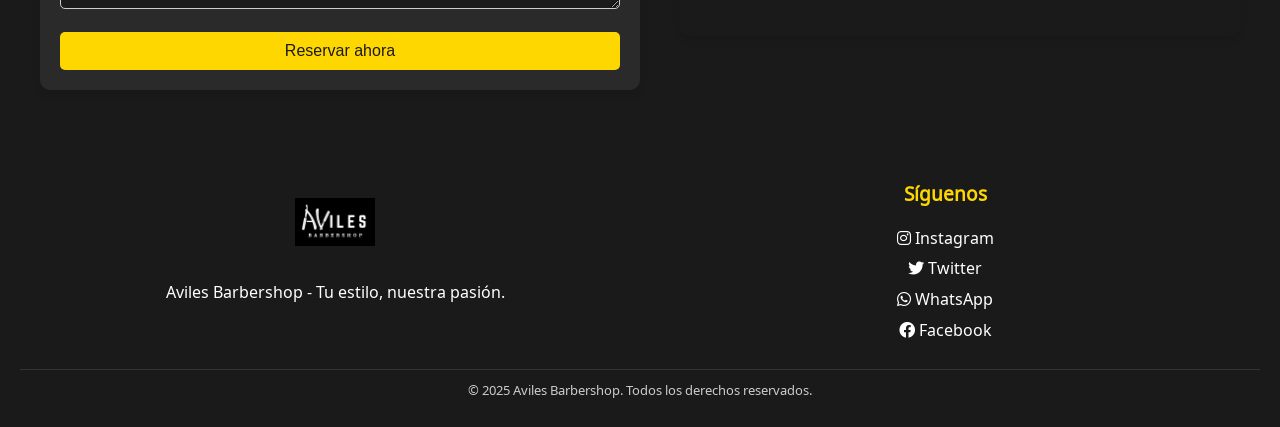
==== commit a08897c8: "Agregamos una seccion nueva del local" ====
--- a/index.html
+++ b/index.html
@@ -29,6 +29,7 @@
         <ul class="navbar-links" id="navbar-links">
             <li><a href="#hero">Inicio</a></li>
             <li><a href="#about">Sobre nosotros</a></li>
+            <li><a href="#nosotros">Nuestro local</a></li>
             <li><a href="#gallery">Galería</a></li>
             <li><a href="#contactos">Contáctanos</a></li>
             <li><a href="#formulario">Turnos</a></li>
@@ -66,6 +67,32 @@
             </div>
         </div>
     </section>
+
+<!-- Nosotros Section -->
+<section id="nosotros" class="nosotros-section">
+    <div class="container">
+        <h2 data-aos="fade-up">Nuestro local</h2>
+        <div class="nosotros-content">
+            <!-- Video -->
+            <div class="nosotros-video" data-aos="fade-up">
+                <video controls class="custom-video">
+                    <source src="./img/local.mp4" type="video/mp4">
+                    Tu navegador no soporta el elemento de video.
+                </video>
+            </div>
+            <!-- Texto -->
+            <div class="nosotros-text" data-aos="fade-up">
+                <h3>Nuestra Historia</h3>
+                <p>
+                    En AViles BarberShop, nos apasiona ofrecer cortes de cabello y barbas de alta calidad.
+                </p>
+                <p>
+                    ¡Ven a visitarnos y descubre por qué somos la mejor opción para cuidar de tu estilo!
+                </p>
+            </div>
+        </div>
+    </div>
+</section>
 
 <!-- Gallery Section -->
 <section id="gallery" class="gallery">
--- a/styles.css
+++ b/styles.css
@@ -701,6 +701,74 @@
     margin-right: 10px;
 }
 
+/* Nosotros Section */
+.nosotros-section {
+    padding: 80px 20px;
+    background-color: #1a1a1a;
+    text-align: center;
+}
+
+.nosotros-section h2 {
+    font-size: 2.5rem;
+    color: #ffd700;
+    margin-bottom: 40px;
+}
+
+.nosotros-content {
+    display: flex;
+    flex-direction: column;
+    align-items: center;
+    gap: 40px;
+    max-width: 1200px;
+    margin: 0 auto;
+}
+
+.nosotros-video {
+    width: 100%;
+    max-width: 800px;
+}
+
+.custom-video {
+    width: 100%;
+    border-radius: 10px;
+    box-shadow: 0 4px 8px rgba(0, 0, 0, 0.2);
+    background-color: #000; /* Fondo para el reproductor */
+}
+
+/* Personalización del reproductor de video */
+.custom-video::-webkit-media-controls-panel {
+    border-radius: 0 0 10px 10px;
+}
+
+.custom-video::-webkit-media-controls-play-button,
+.custom-video::-webkit-media-controls-mute-button {
+    color: #1a1a1a; /* Color de los botones */
+}
+
+.custom-video::-webkit-media-controls-current-time-display,
+.custom-video::-webkit-media-controls-time-remaining-display {
+    color: #1a1a1a; /* Color del texto del tiempo */
+}
+
+.nosotros-text {
+    width: 100%;
+    max-width: 800px;
+    text-align: center;
+}
+
+.nosotros-text h3 {
+    font-size: 2rem;
+    color: #ffd700;
+    margin-bottom: 20px;
+}
+
+.nosotros-text p {
+    font-size: 1rem;
+    color: #ccc;
+    line-height: 1.6;
+    margin-bottom: 20px;
+}
+
 /* Footer */
 .footer {
     background-color: #1a1a1a; /* Fondo oscuro */
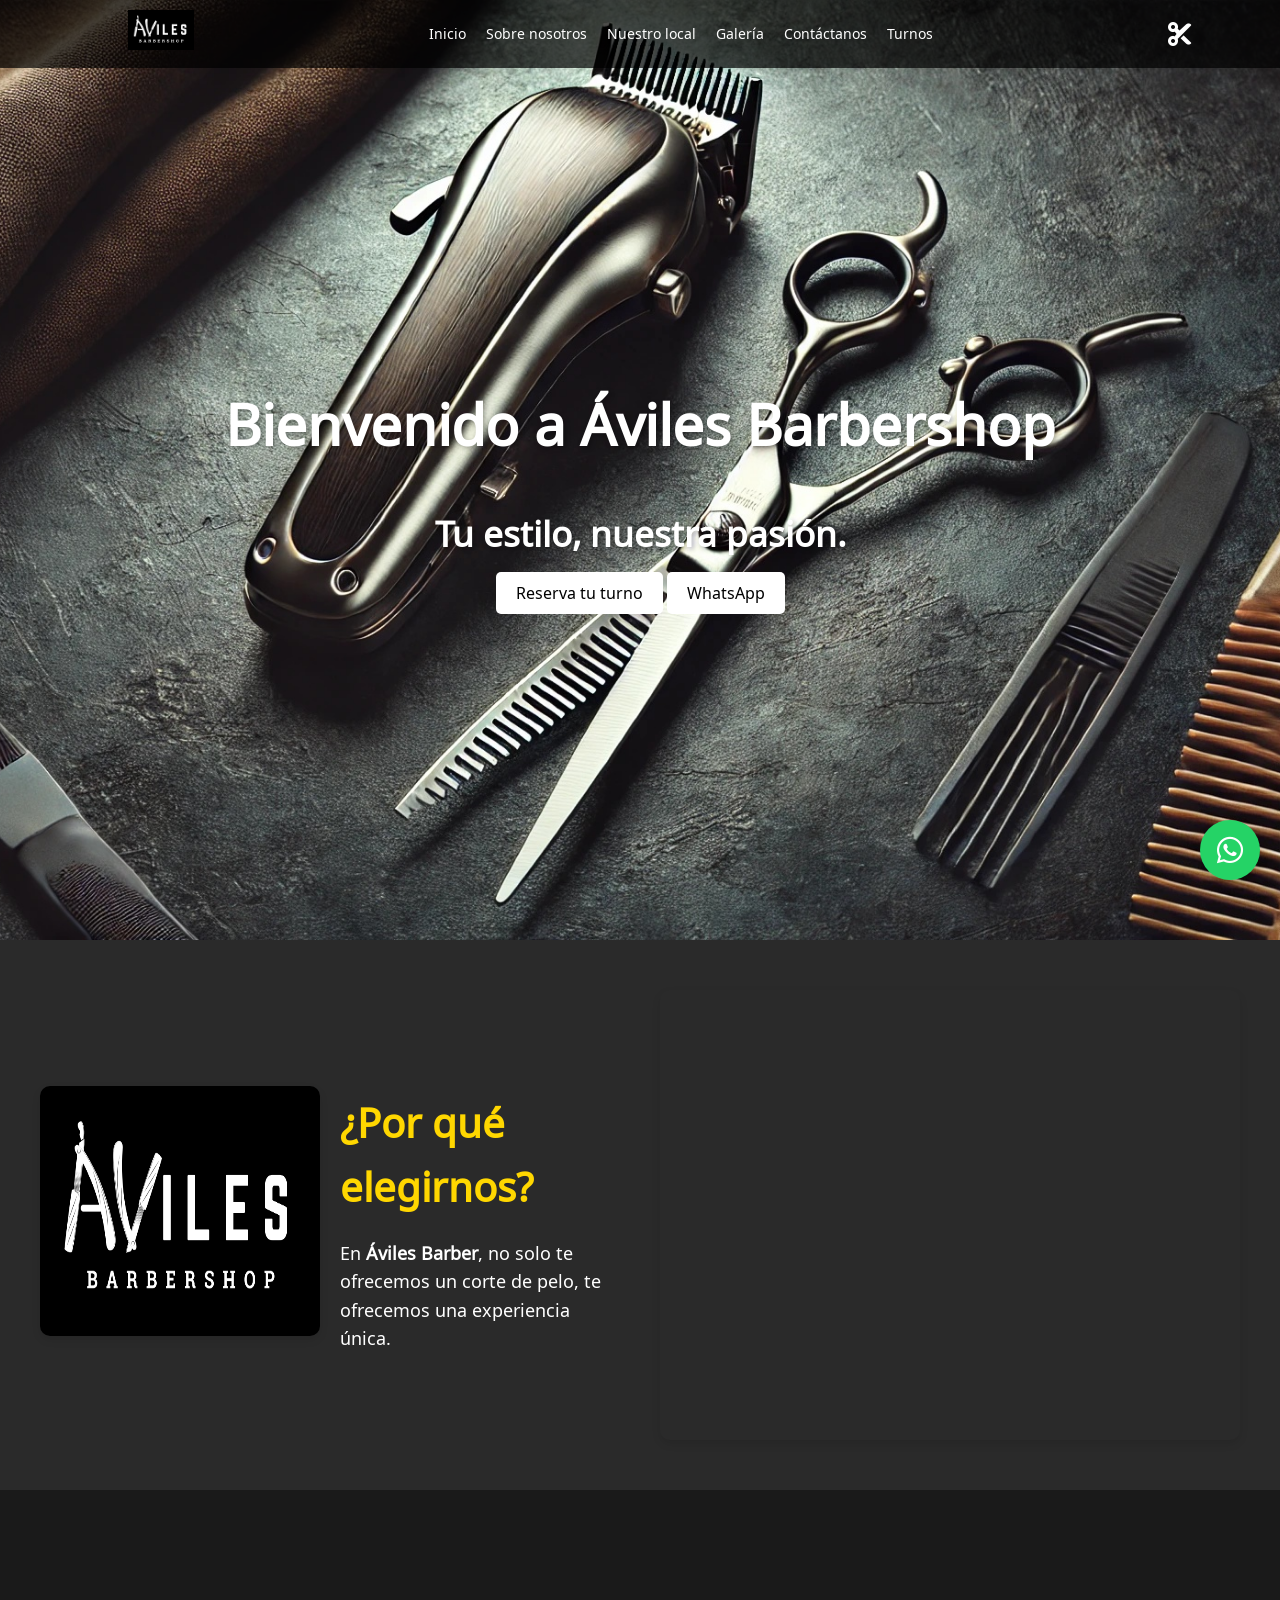
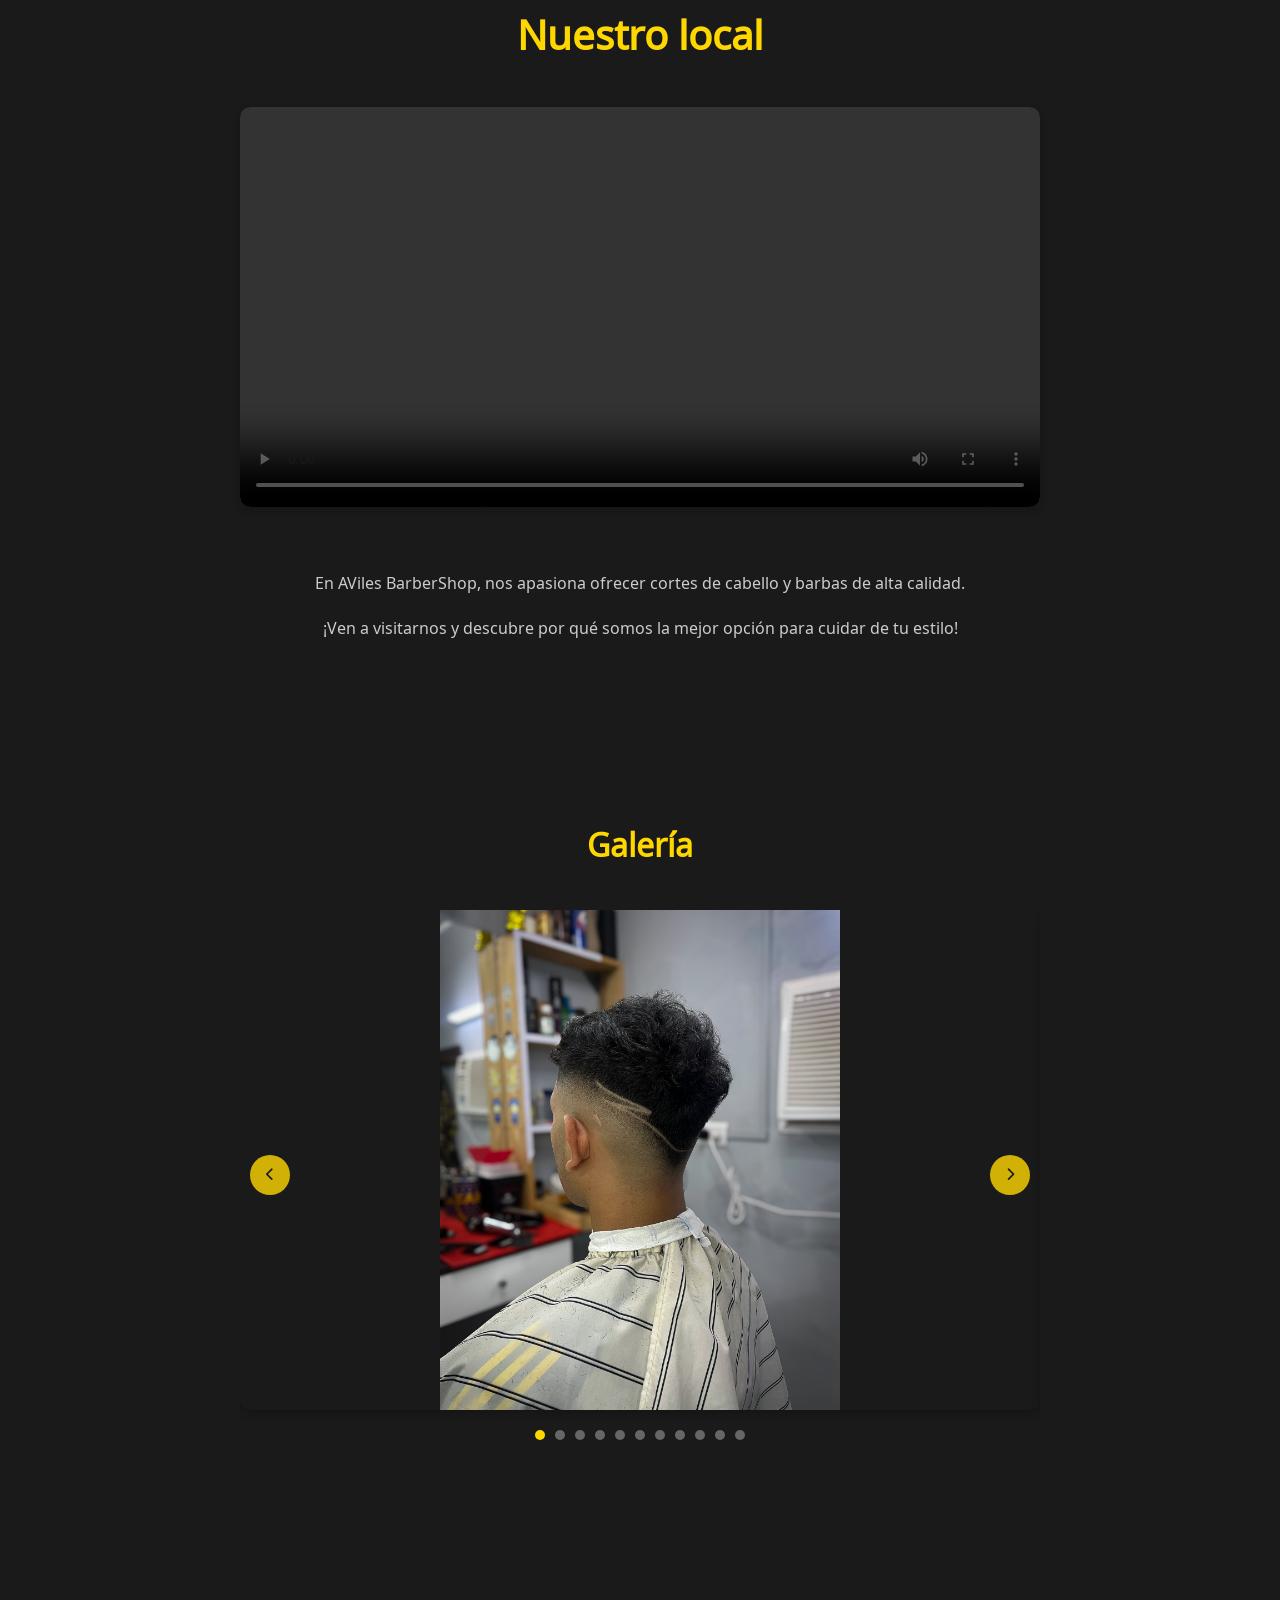
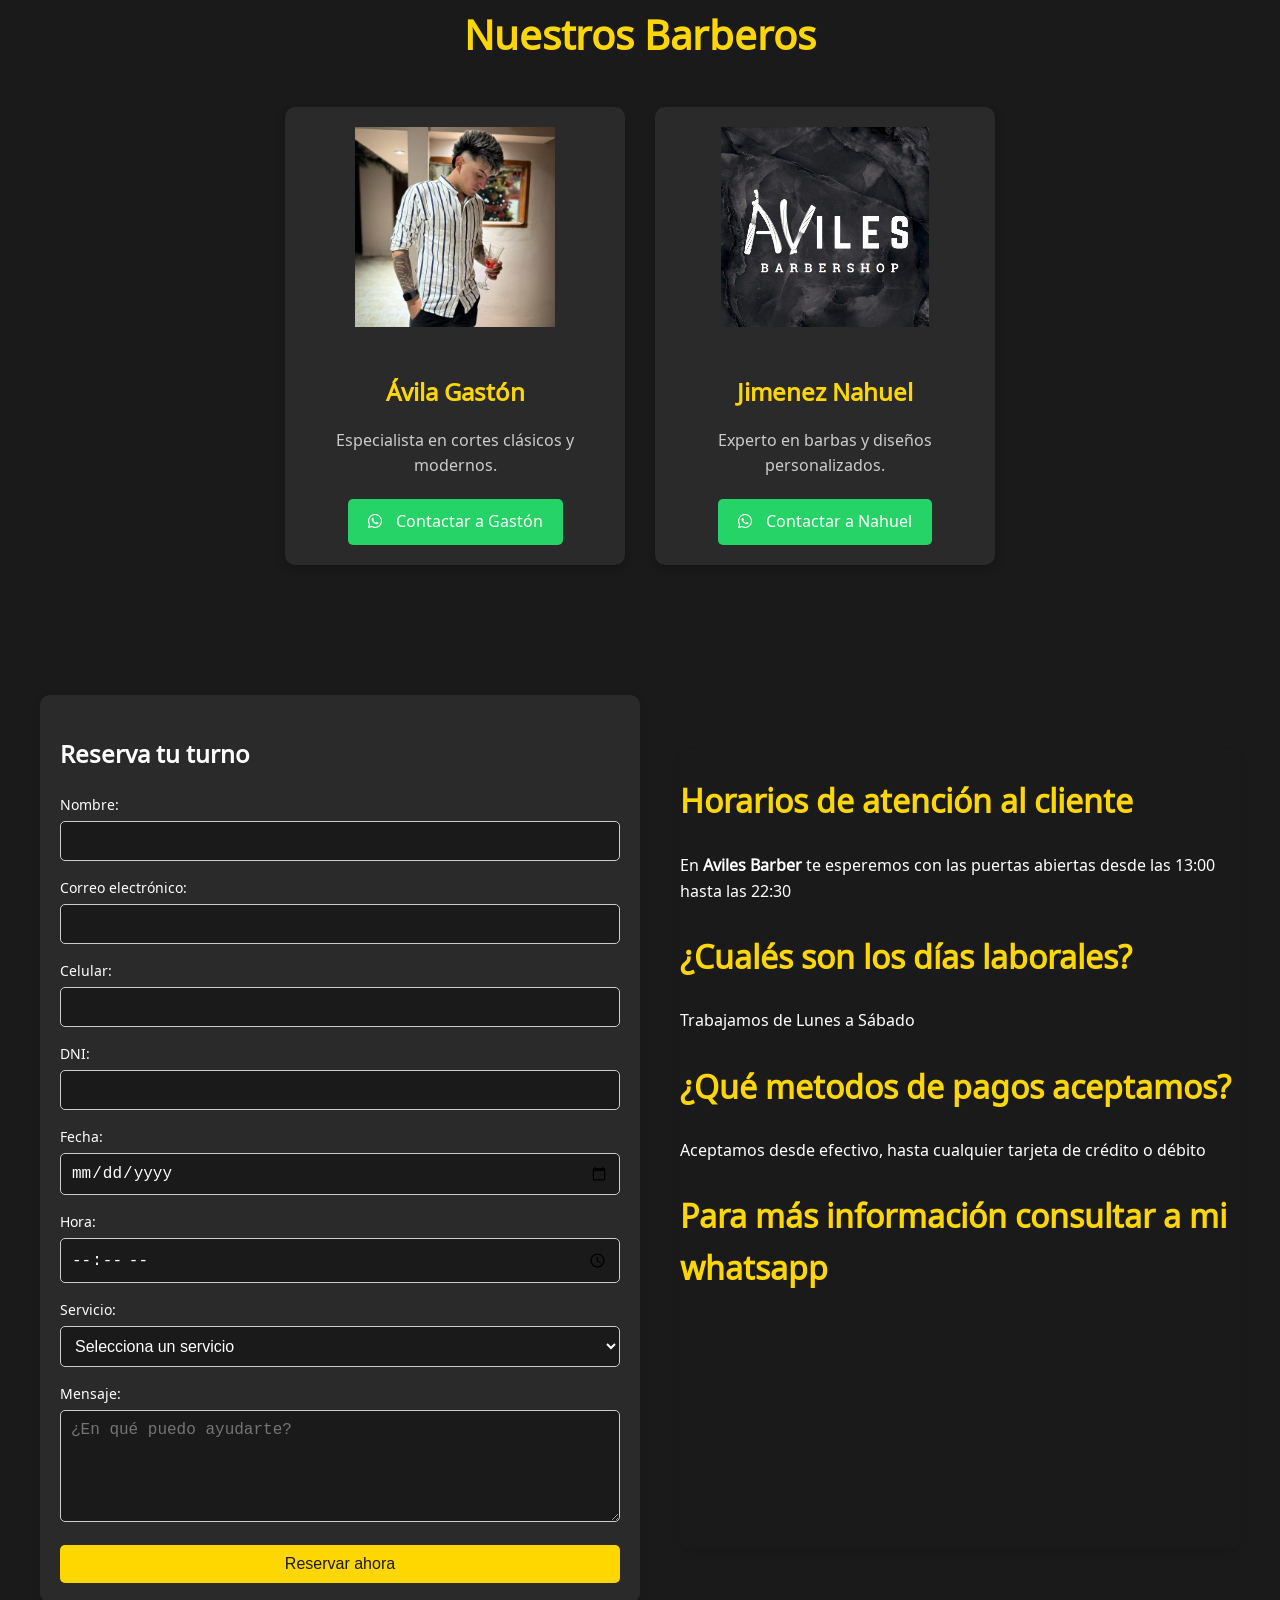
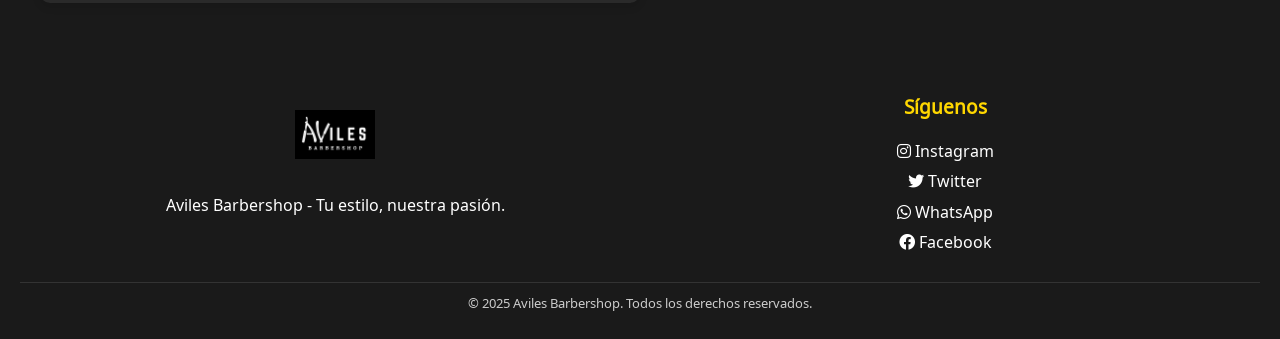
==== commit ad0824b9: "Cambios en el h3 de la seccion Local" ====
--- a/index.html
+++ b/index.html
@@ -82,7 +82,6 @@
             </div>
             <!-- Texto -->
             <div class="nosotros-text" data-aos="fade-up">
-                <h3>Nuestra Historia</h3>
                 <p>
                     En AViles BarberShop, nos apasiona ofrecer cortes de cabello y barbas de alta calidad.
                 </p>
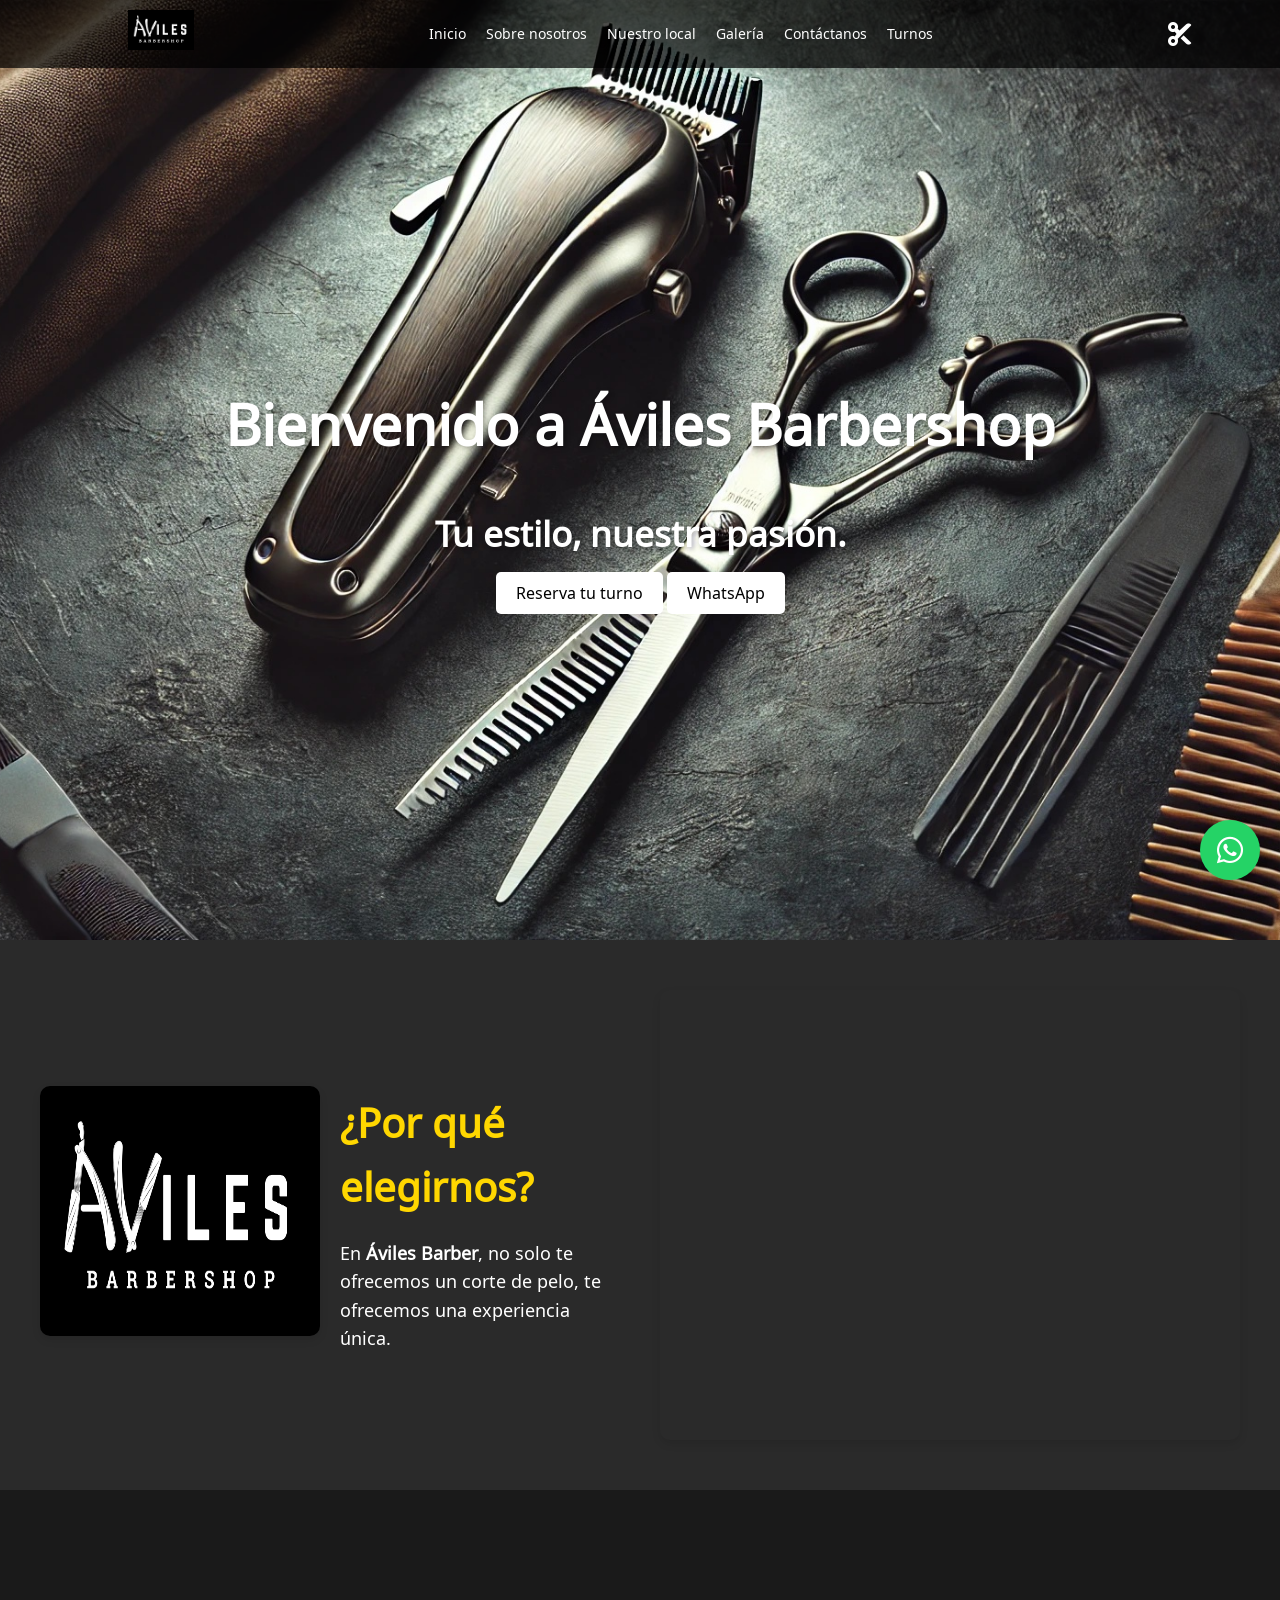
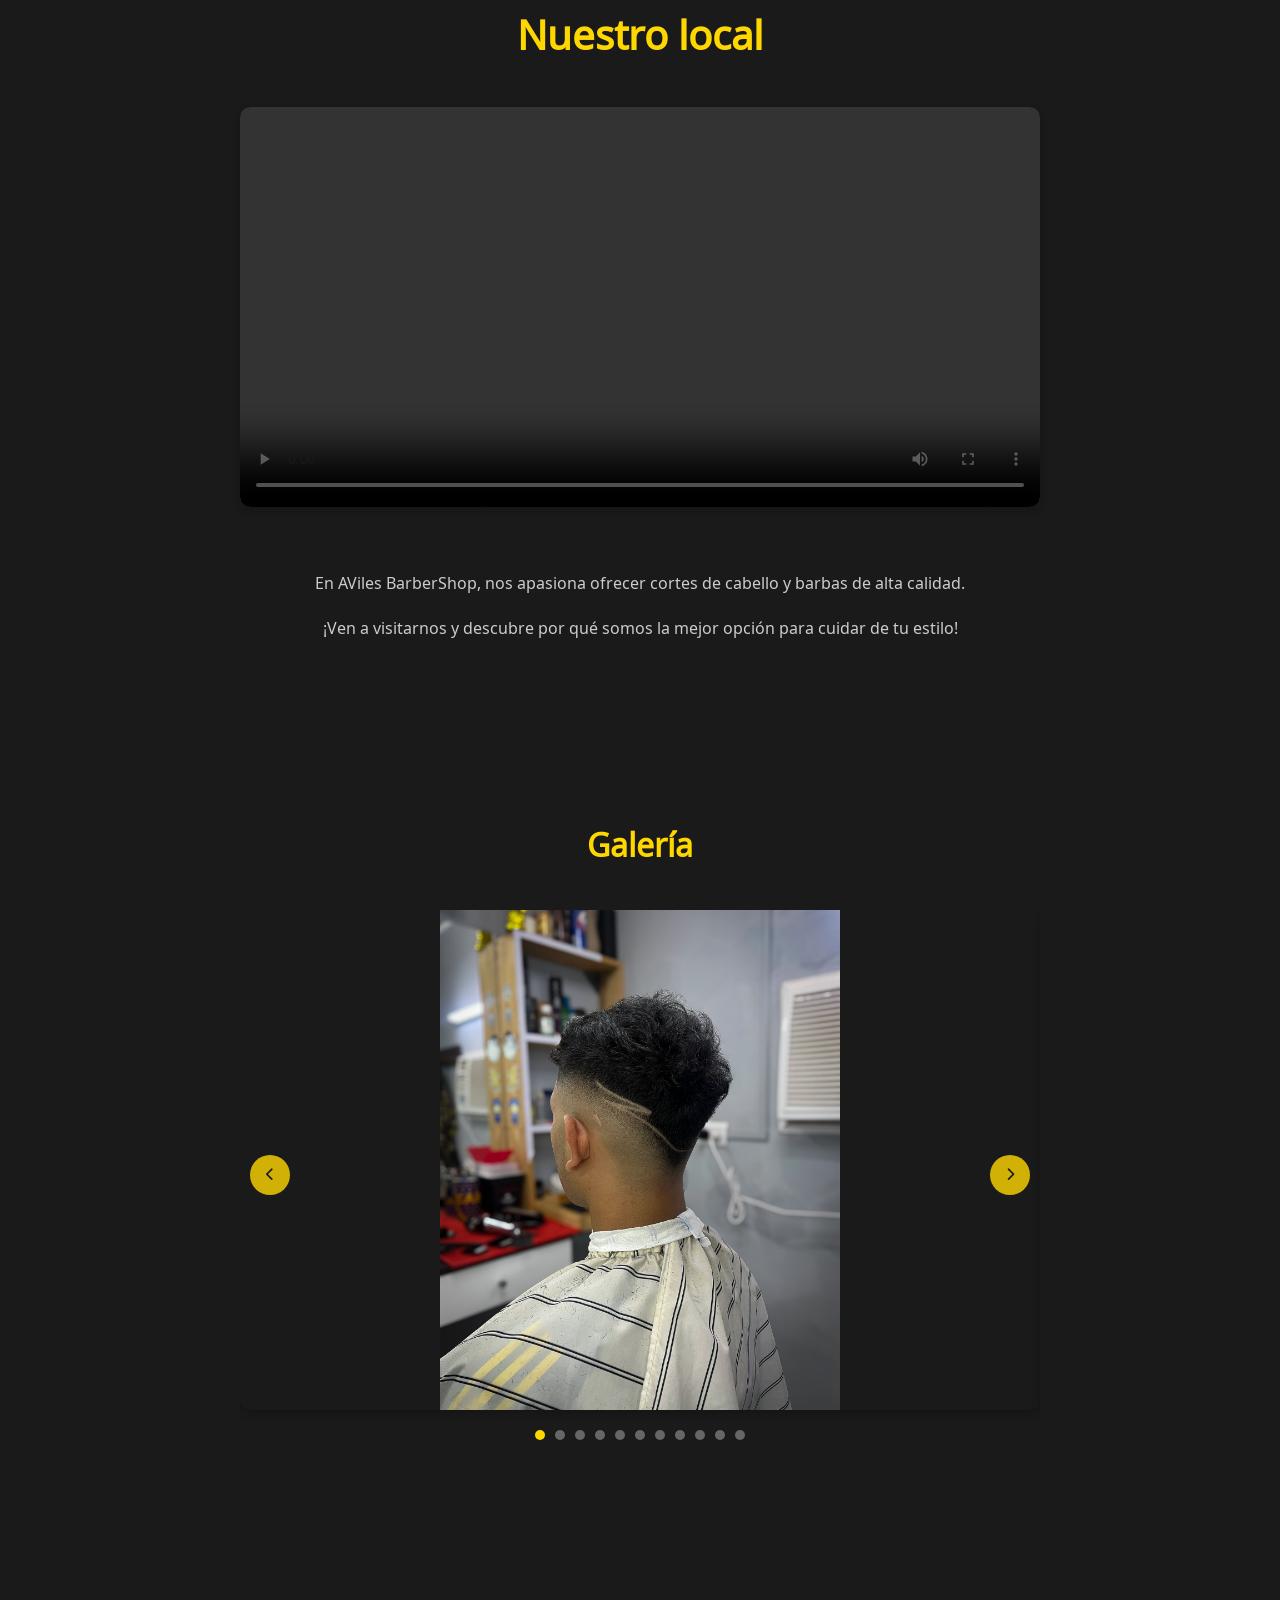
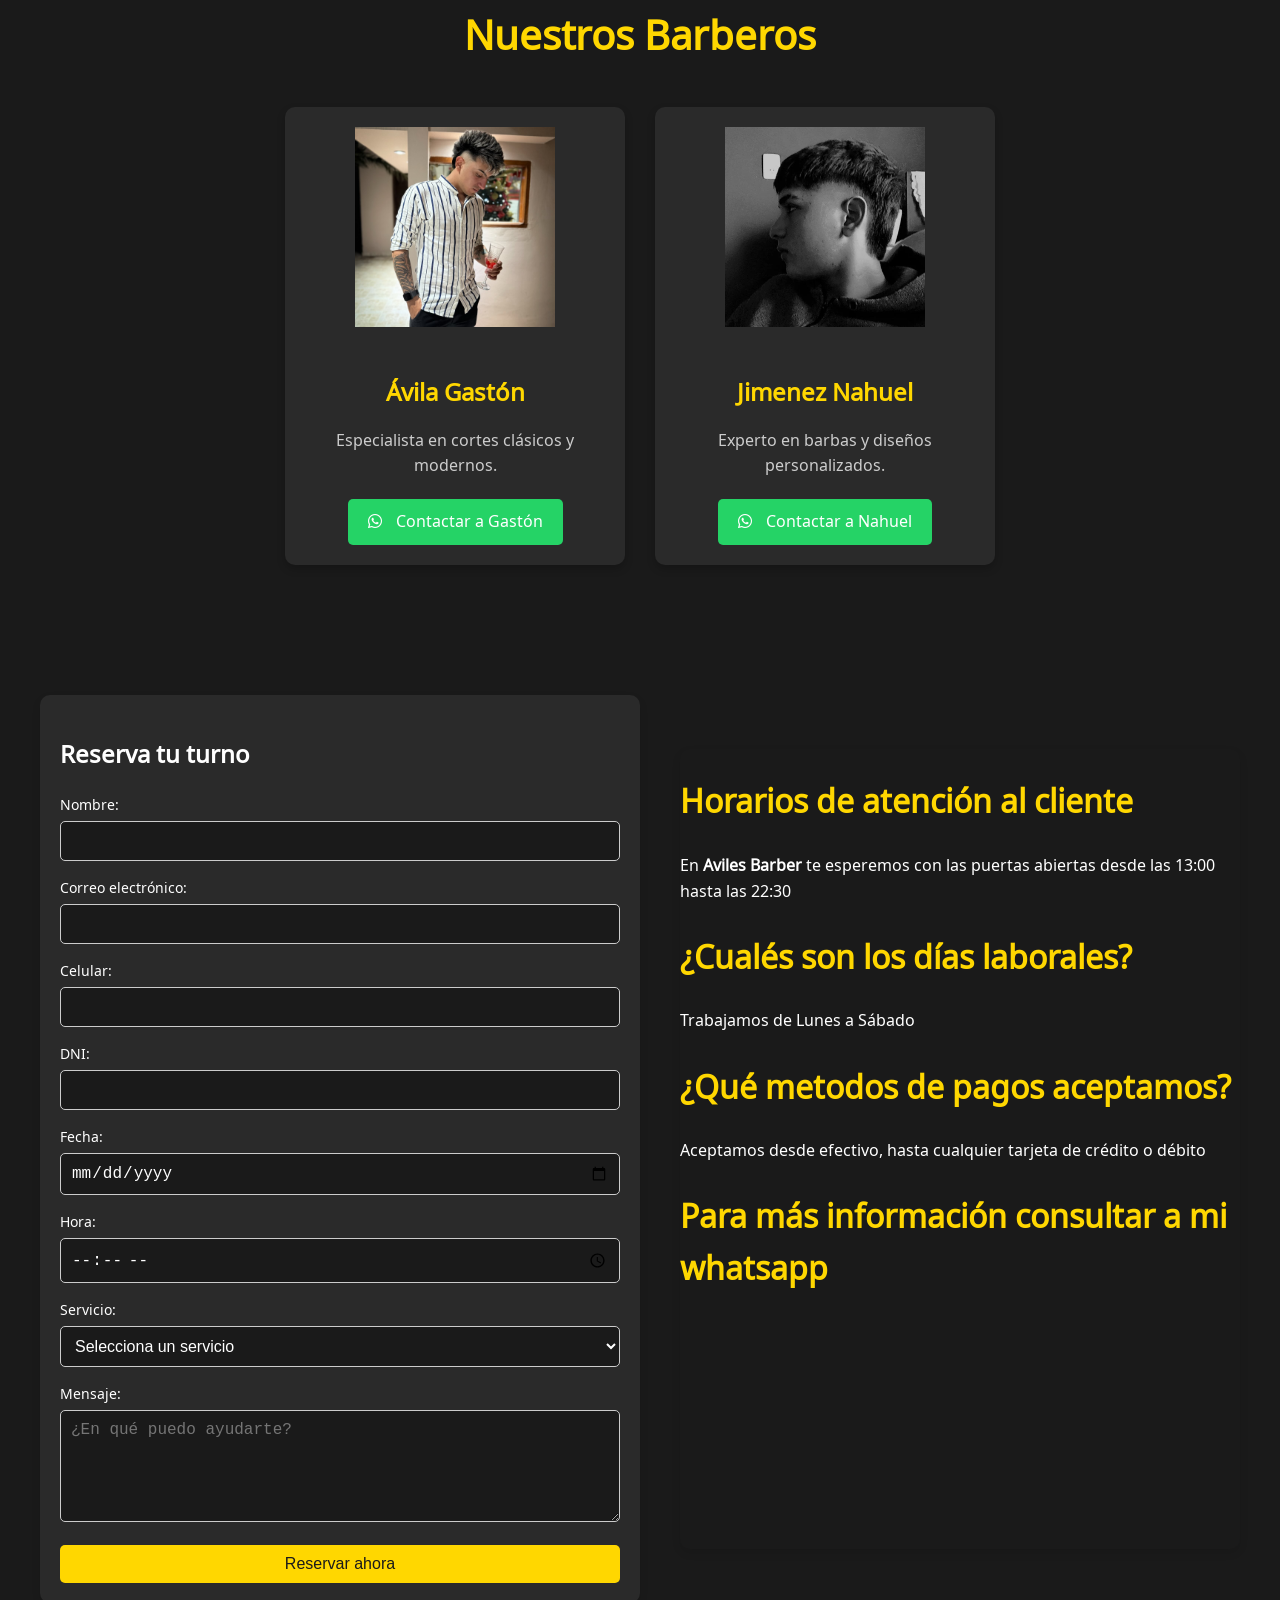
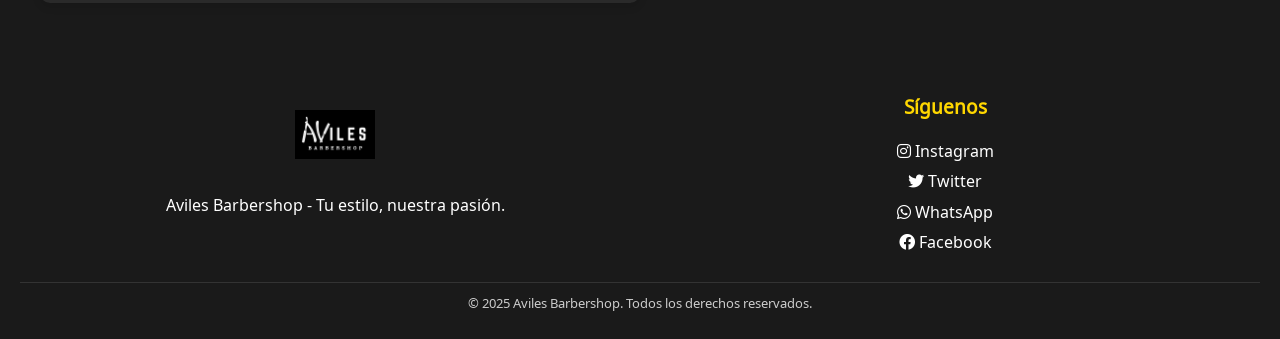
==== commit dbd2dd4e: "Act en barberos" ====
--- a/index.html
+++ b/index.html
@@ -164,7 +164,7 @@
             <!-- Barber 2 -->
             <div class="barbero-card" data-aos="fade-left">
                 <div class="barbero-img">
-                    <img src="./img/logo2.png" alt="Barbero 2">
+                    <img src="./img/nahuel.jpg" alt="Barbero 2">
                 </div>
                 <h3>Jimenez Nahuel</h3>
                 <p>Experto en barbas y diseños personalizados.</p>
--- a/styles.css
+++ b/styles.css
@@ -102,6 +102,20 @@
     color: #1a1a1a; /* Texto oscuro */
 }
 
+/*Local en modo claro */
+body.light-mode .nosotros-section {
+    background-color: #f9f9f9; /* Fondo claro para la sección "Sobre Nosotros" */
+    color: #1a1a1a; /* Texto oscuro */
+}
+
+body.light-mode .container h2 {
+    color: #1a1a1a; /* Texto oscuro */
+}
+
+body.light-mode .nosotros-text p {
+    color: #1a1a1a; /* Texto oscuro */
+}
+
 /* Gallery Section en modo claro */
 body.light-mode .gallery {
     background-color: #ffffff; /* Fondo claro para la galería */
@@ -119,6 +133,20 @@
 
 body.light-mode .carousel-button:hover {
     background-color: rgba(255, 215, 0, 1); /* Color dorado al hacer hover */
+}
+
+/* About Local en modo claro */
+body.light-mode .barberos-section {
+    background-color: #f9f9f9; /* Fondo claro para la sección "Sobre Nosotros" */
+    color: #1a1a1a; /* Texto oscuro */
+}
+
+body.light-mode .container h2 {
+    color: #1a1a1a; /* Texto oscuro */
+}
+
+body.light-mode .nosotros-text p {
+    color: #1a1a1a; /* Texto oscuro */
 }
 
 /* Form Section en modo claro */
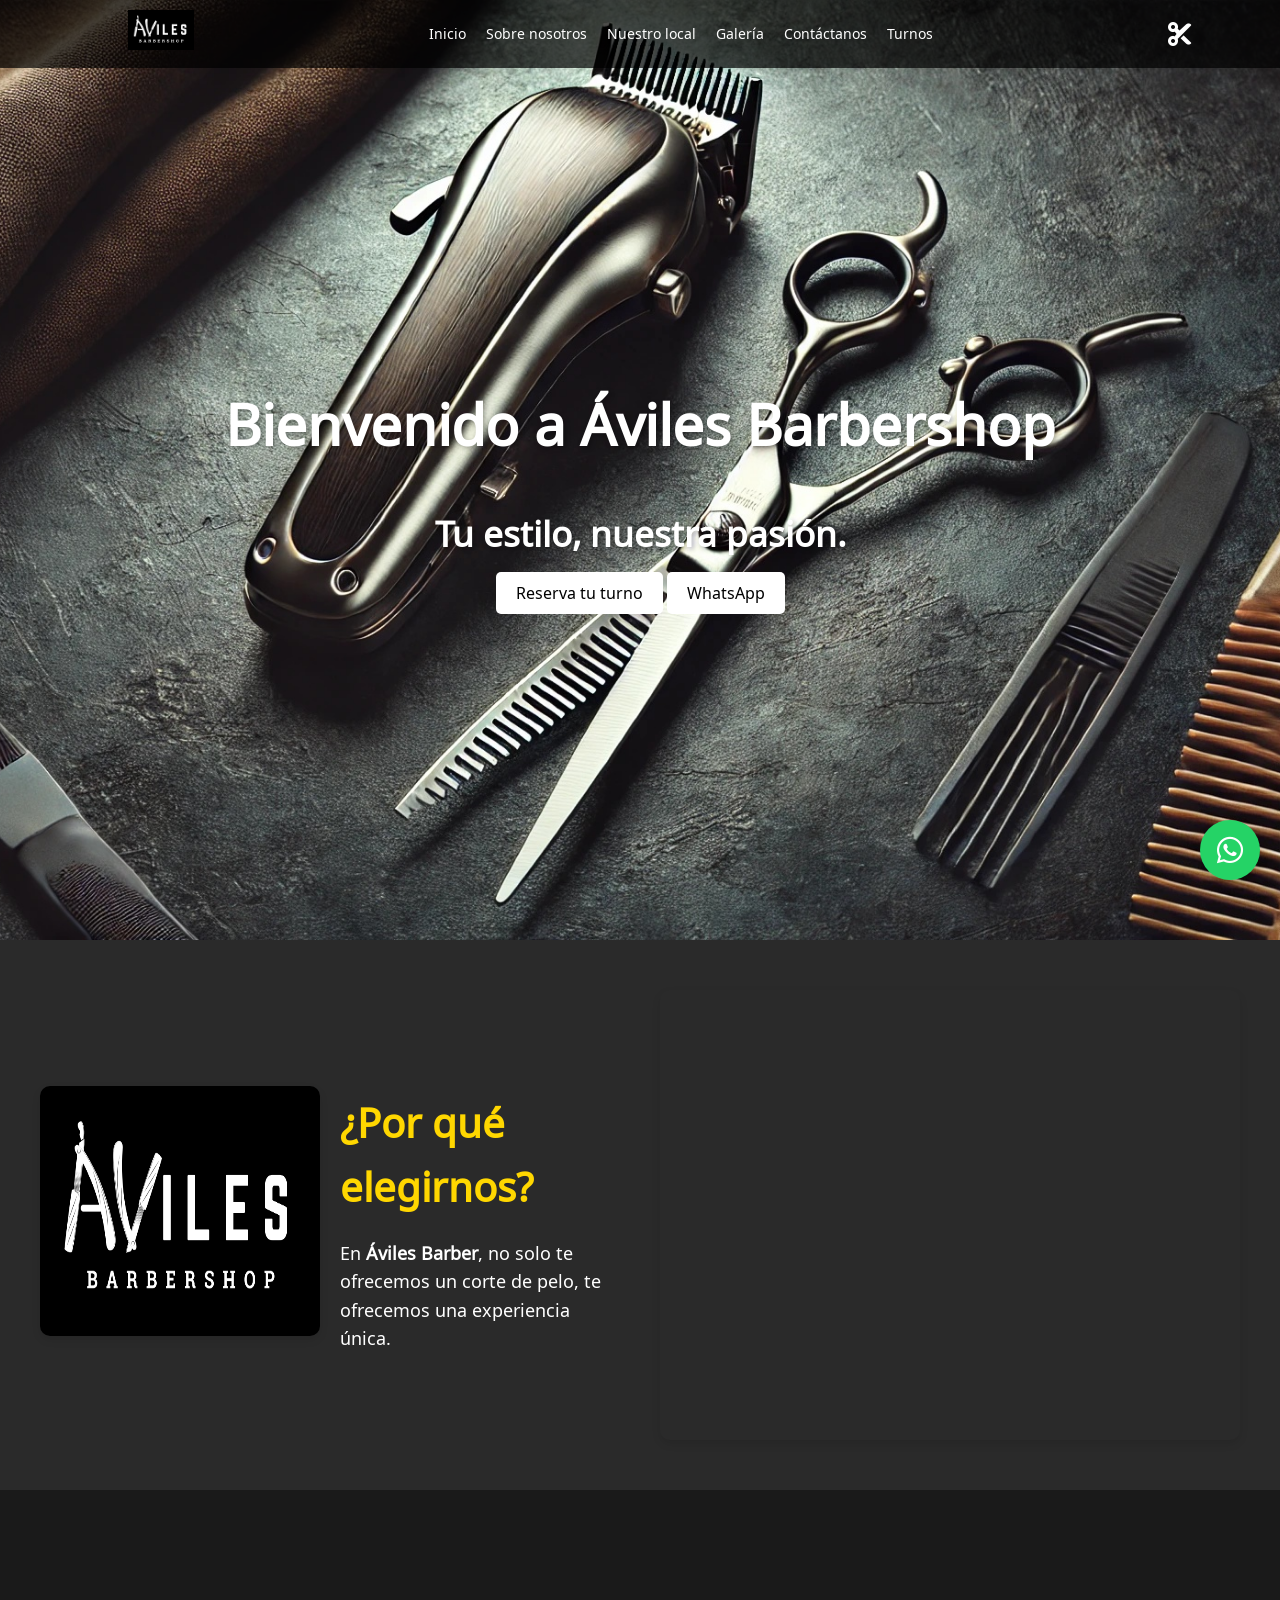
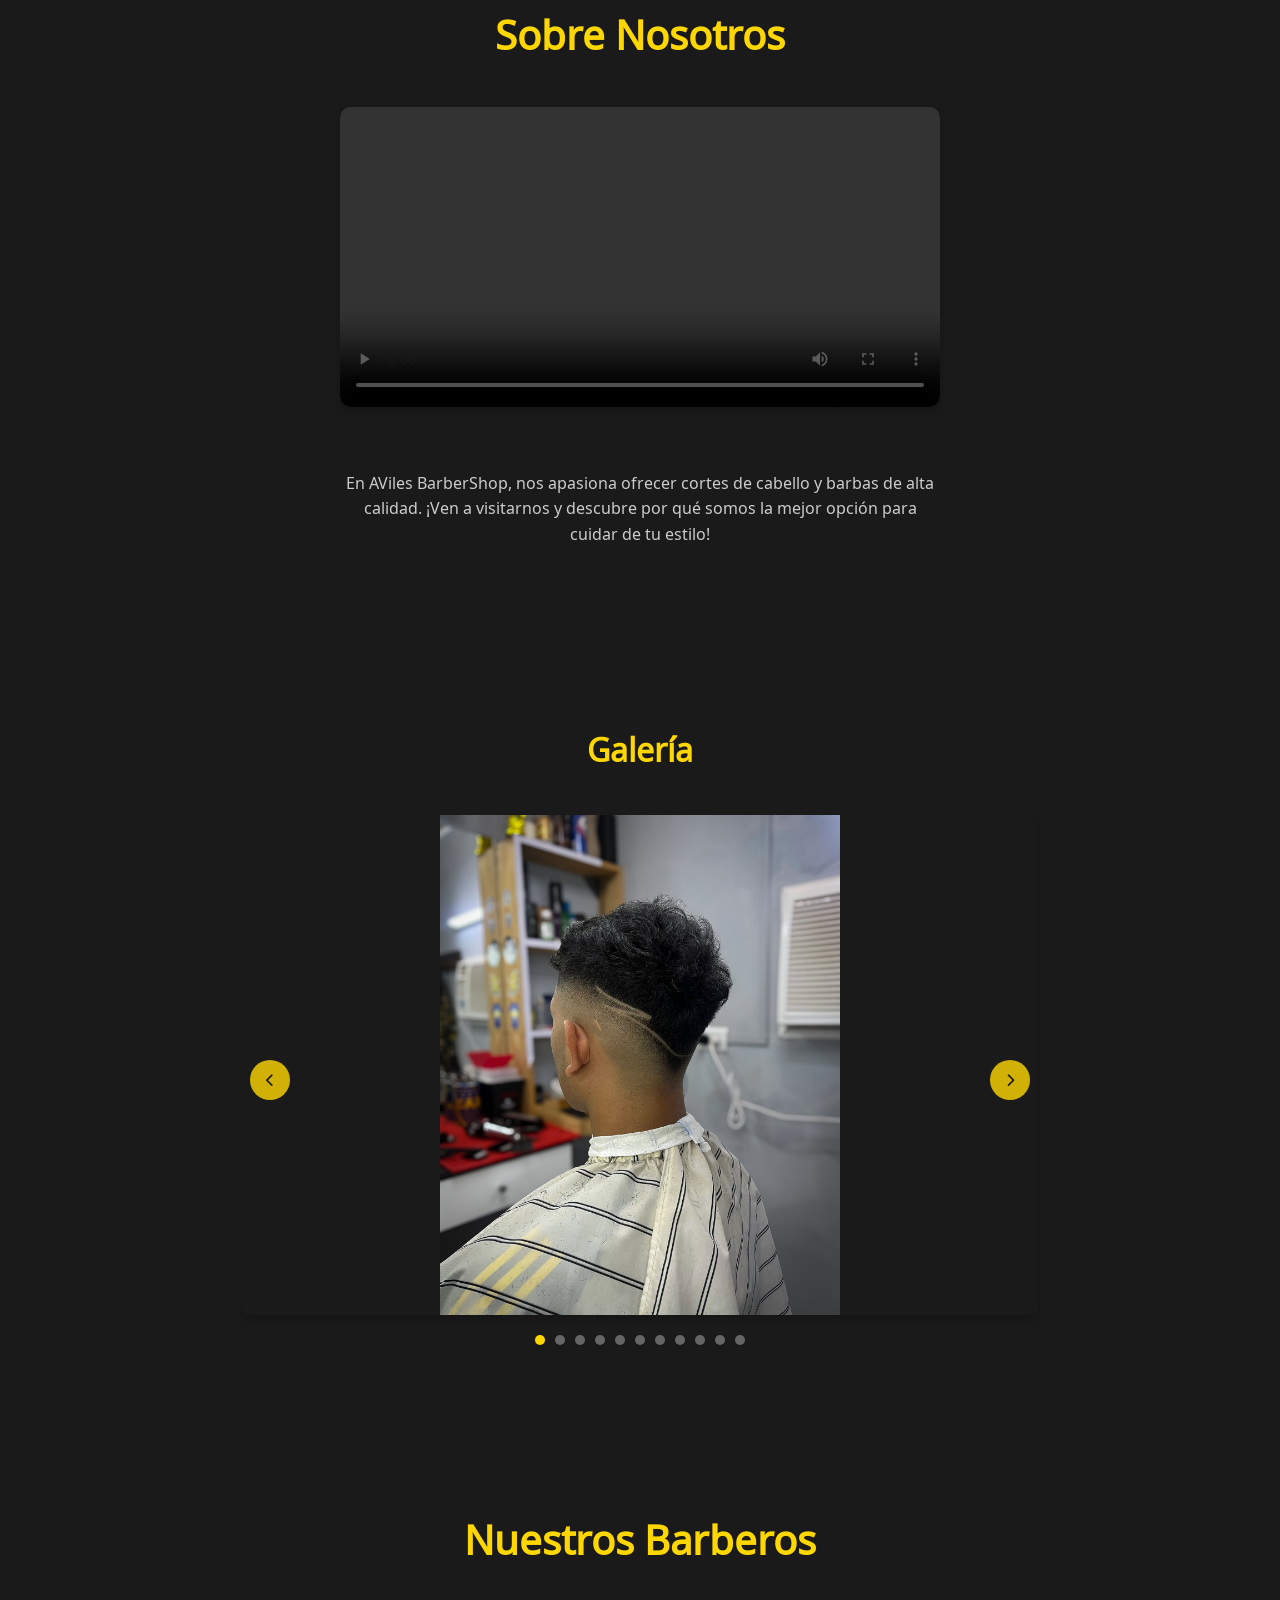
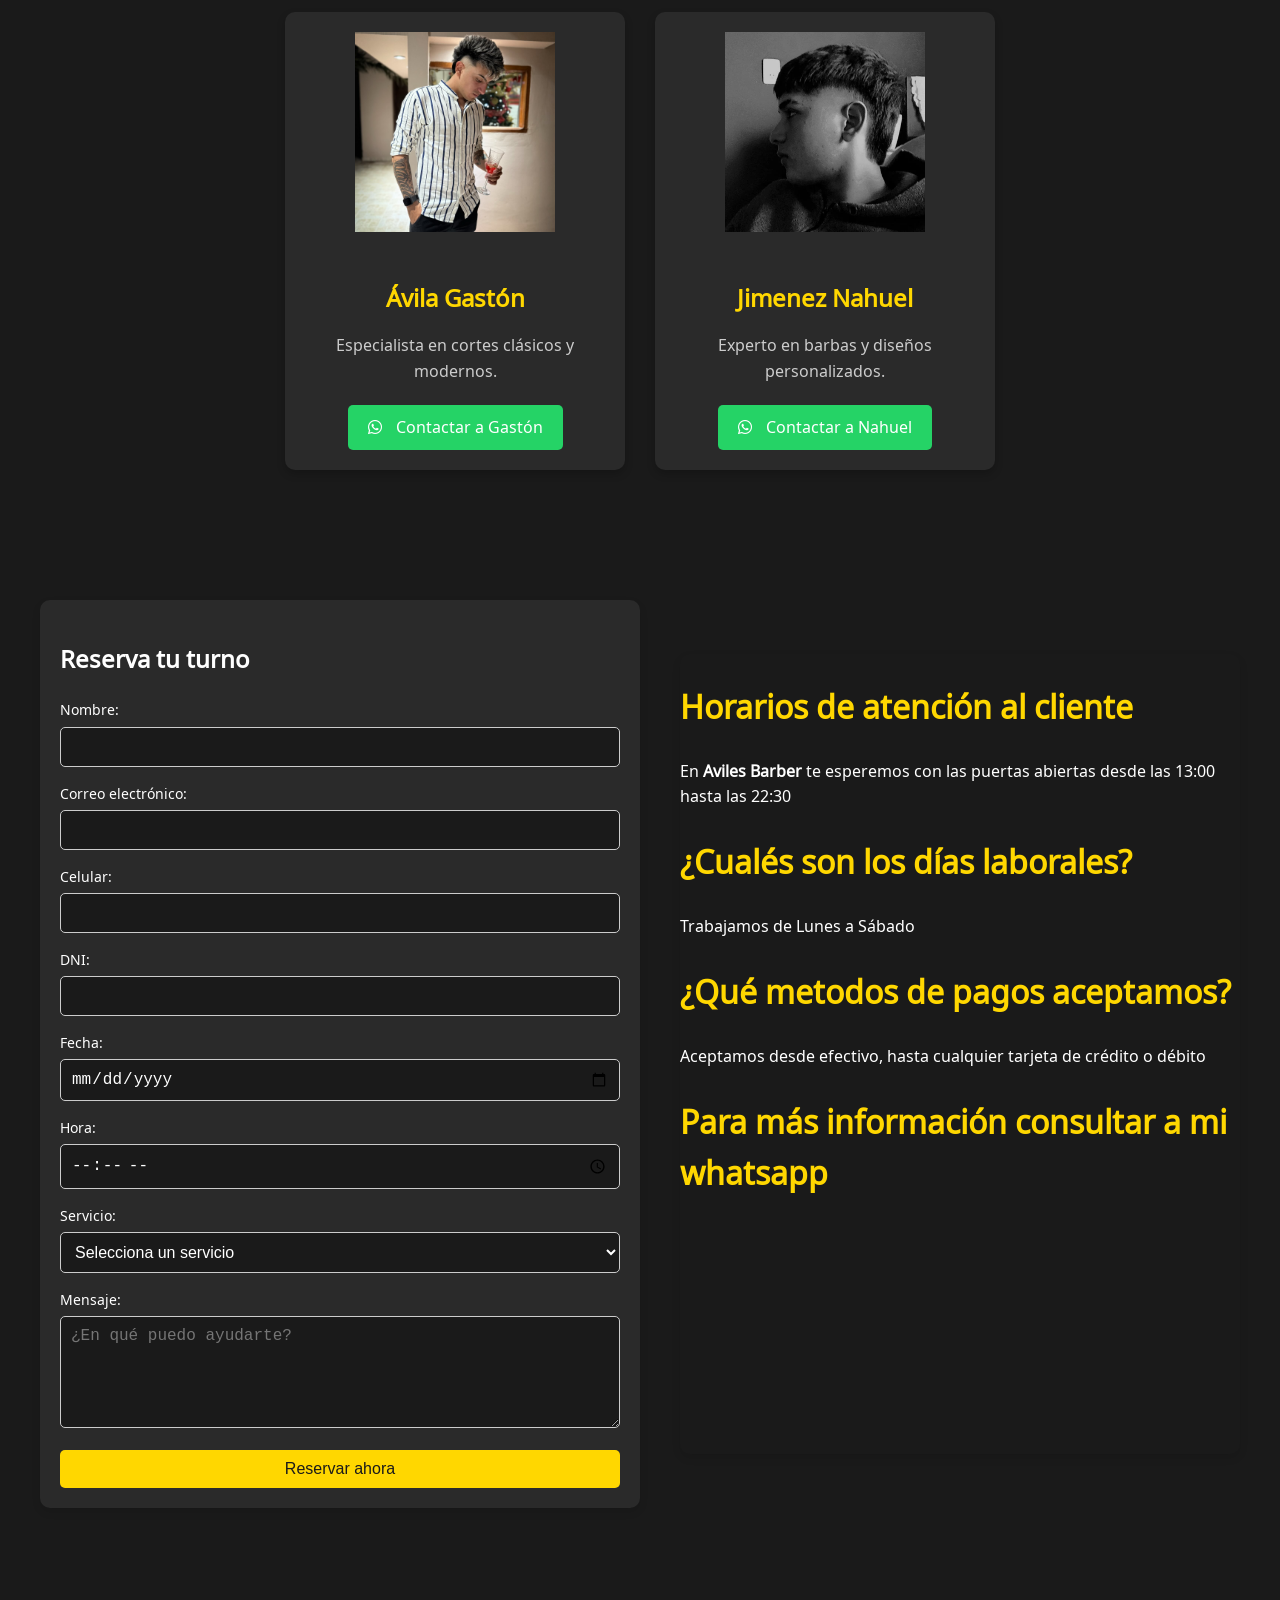
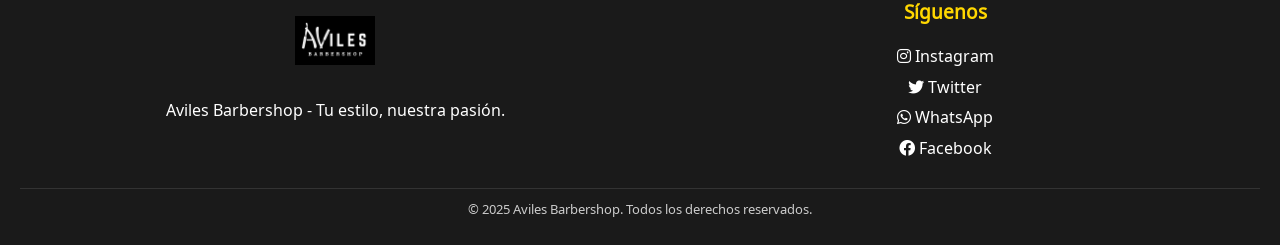
==== commit 76b40eac: "Achicamos el video" ====
--- a/index.html
+++ b/index.html
@@ -71,7 +71,7 @@
 <!-- Nosotros Section -->
 <section id="nosotros" class="nosotros-section">
     <div class="container">
-        <h2 data-aos="fade-up">Nuestro local</h2>
+        <h2 data-aos="fade-up">Sobre Nosotros</h2>
         <div class="nosotros-content">
             <!-- Video -->
             <div class="nosotros-video" data-aos="fade-up">
@@ -84,8 +84,6 @@
             <div class="nosotros-text" data-aos="fade-up">
                 <p>
                     En AViles BarberShop, nos apasiona ofrecer cortes de cabello y barbas de alta calidad.
-                </p>
-                <p>
                     ¡Ven a visitarnos y descubre por qué somos la mejor opción para cuidar de tu estilo!
                 </p>
             </div>
--- a/styles.css
+++ b/styles.css
@@ -753,7 +753,7 @@
 
 .nosotros-video {
     width: 100%;
-    max-width: 800px;
+    max-width: 600px; /* Tamaño más pequeño para el video */
 }
 
 .custom-video {
@@ -780,10 +780,9 @@
 
 .nosotros-text {
     width: 100%;
-    max-width: 800px;
+    max-width: 600px; /* Mismo ancho que el video */
     text-align: center;
 }
-
 .nosotros-text h3 {
     font-size: 2rem;
     color: #ffd700;
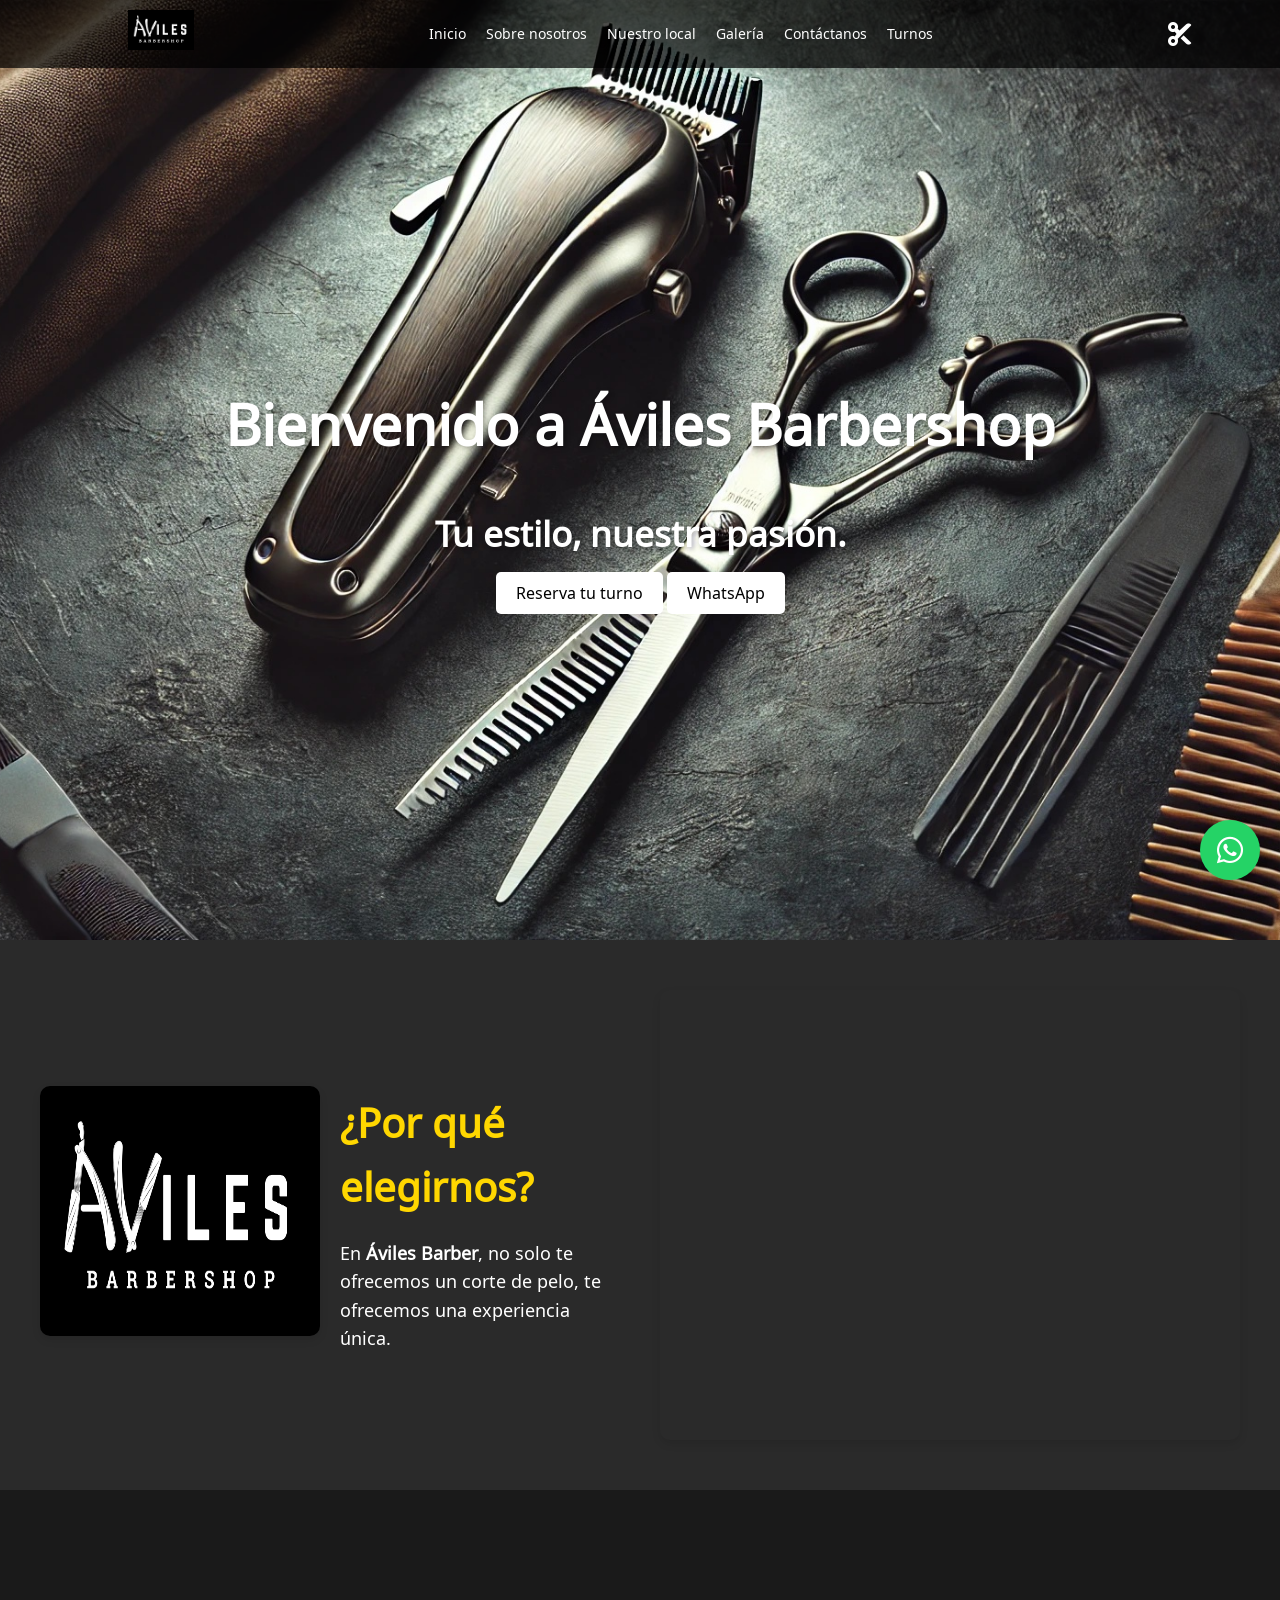
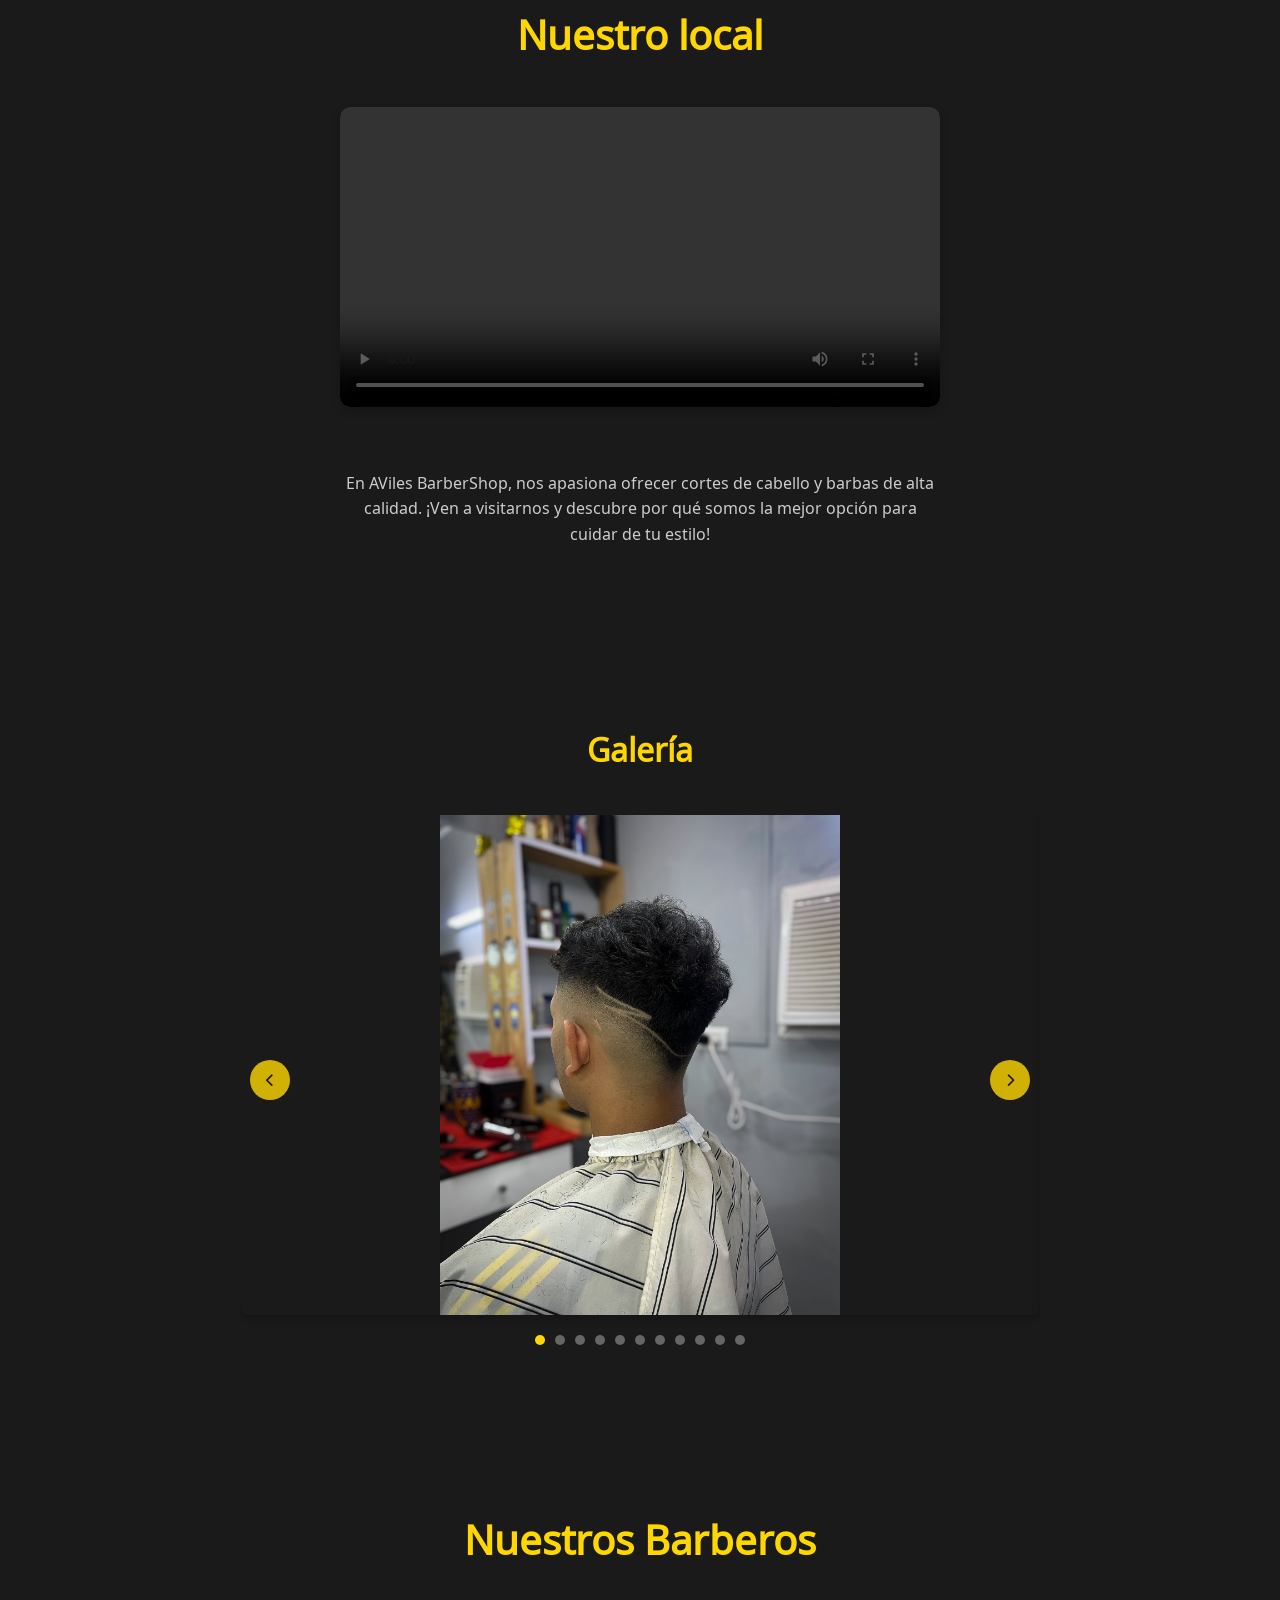
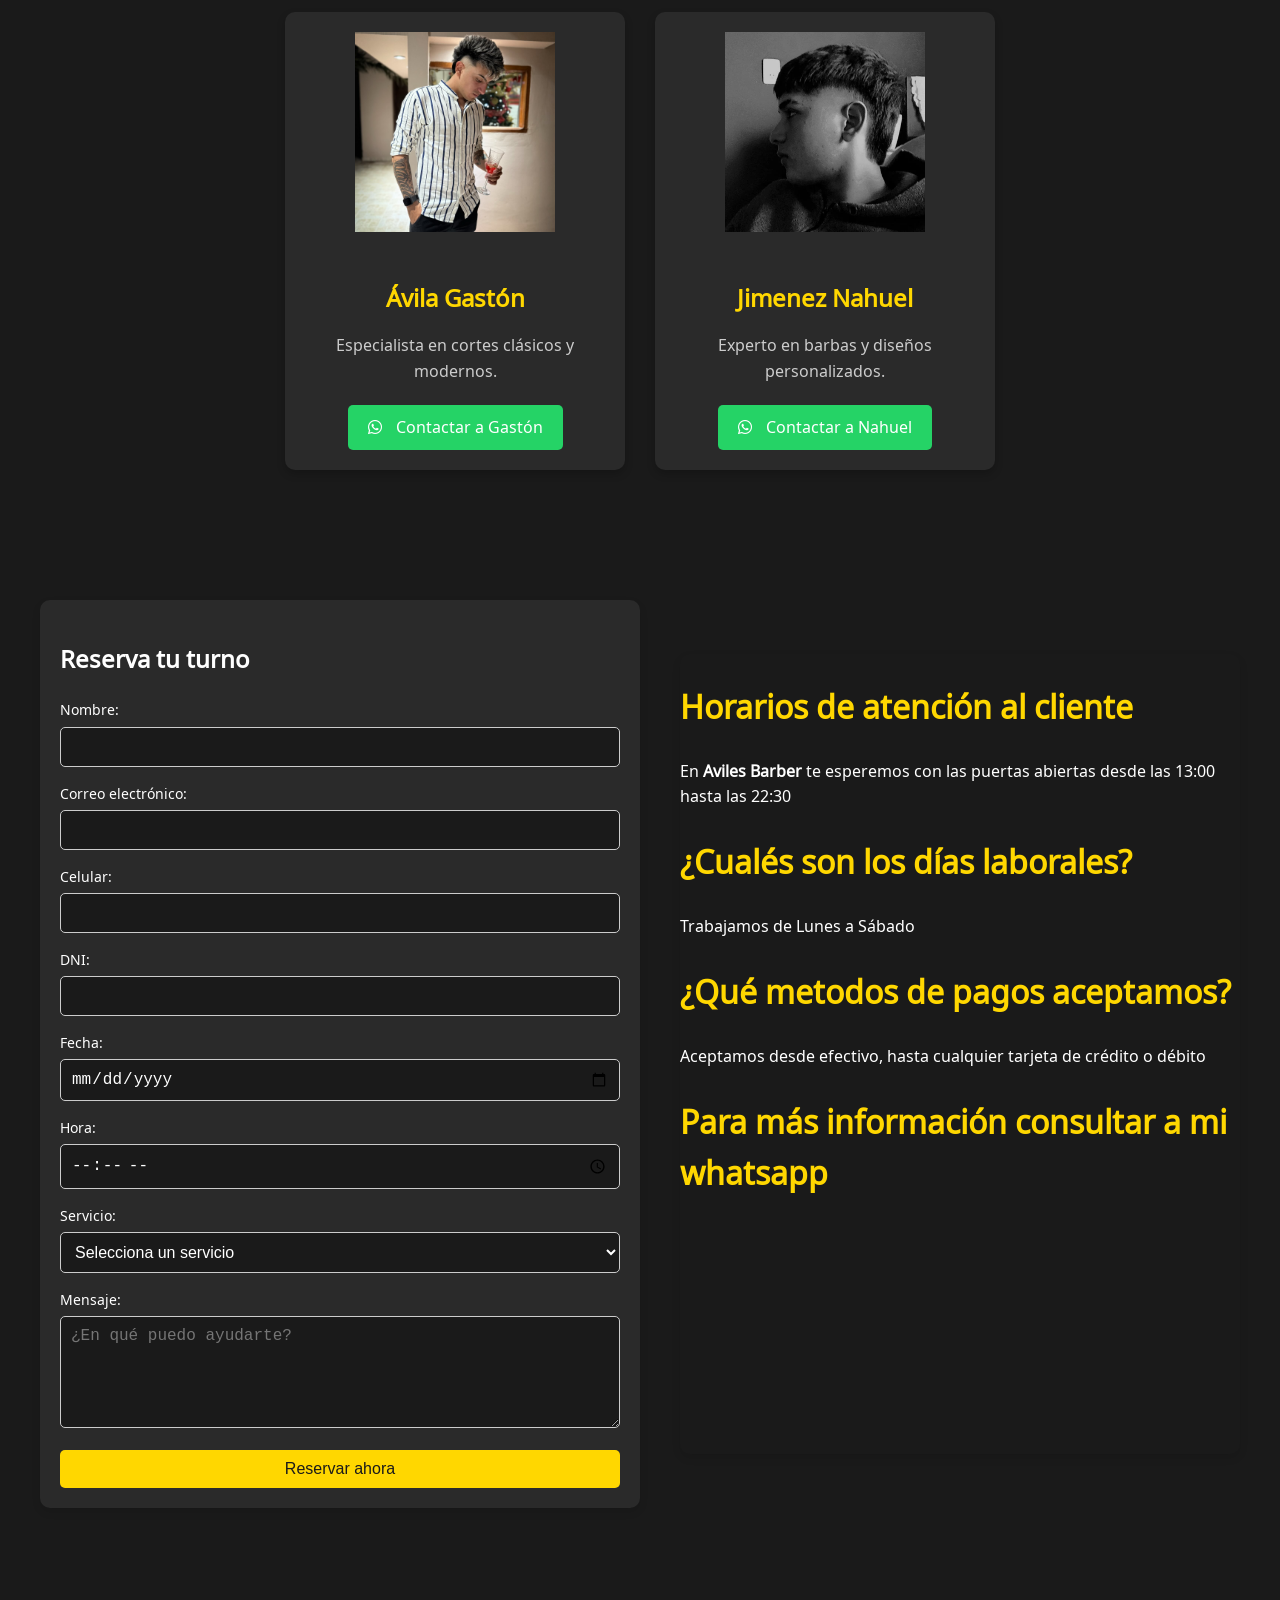
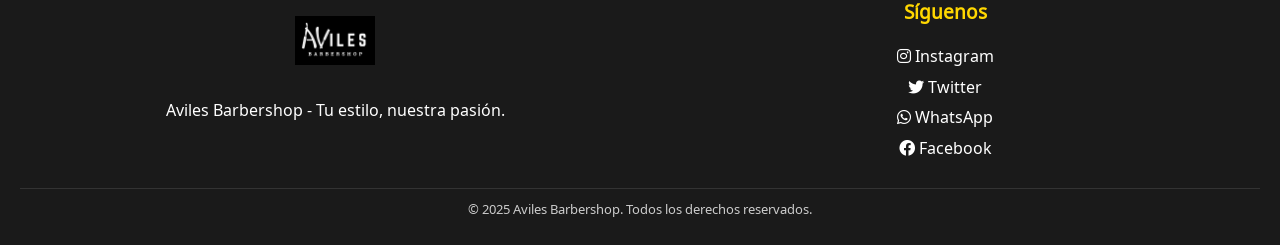
==== commit 3d7e7392: "Editamos la parte del local" ====
--- a/index.html
+++ b/index.html
@@ -71,7 +71,7 @@
 <!-- Nosotros Section -->
 <section id="nosotros" class="nosotros-section">
     <div class="container">
-        <h2 data-aos="fade-up">Sobre Nosotros</h2>
+        <h2 data-aos="fade-up">Nuestro local</h2>
         <div class="nosotros-content">
             <!-- Video -->
             <div class="nosotros-video" data-aos="fade-up">
